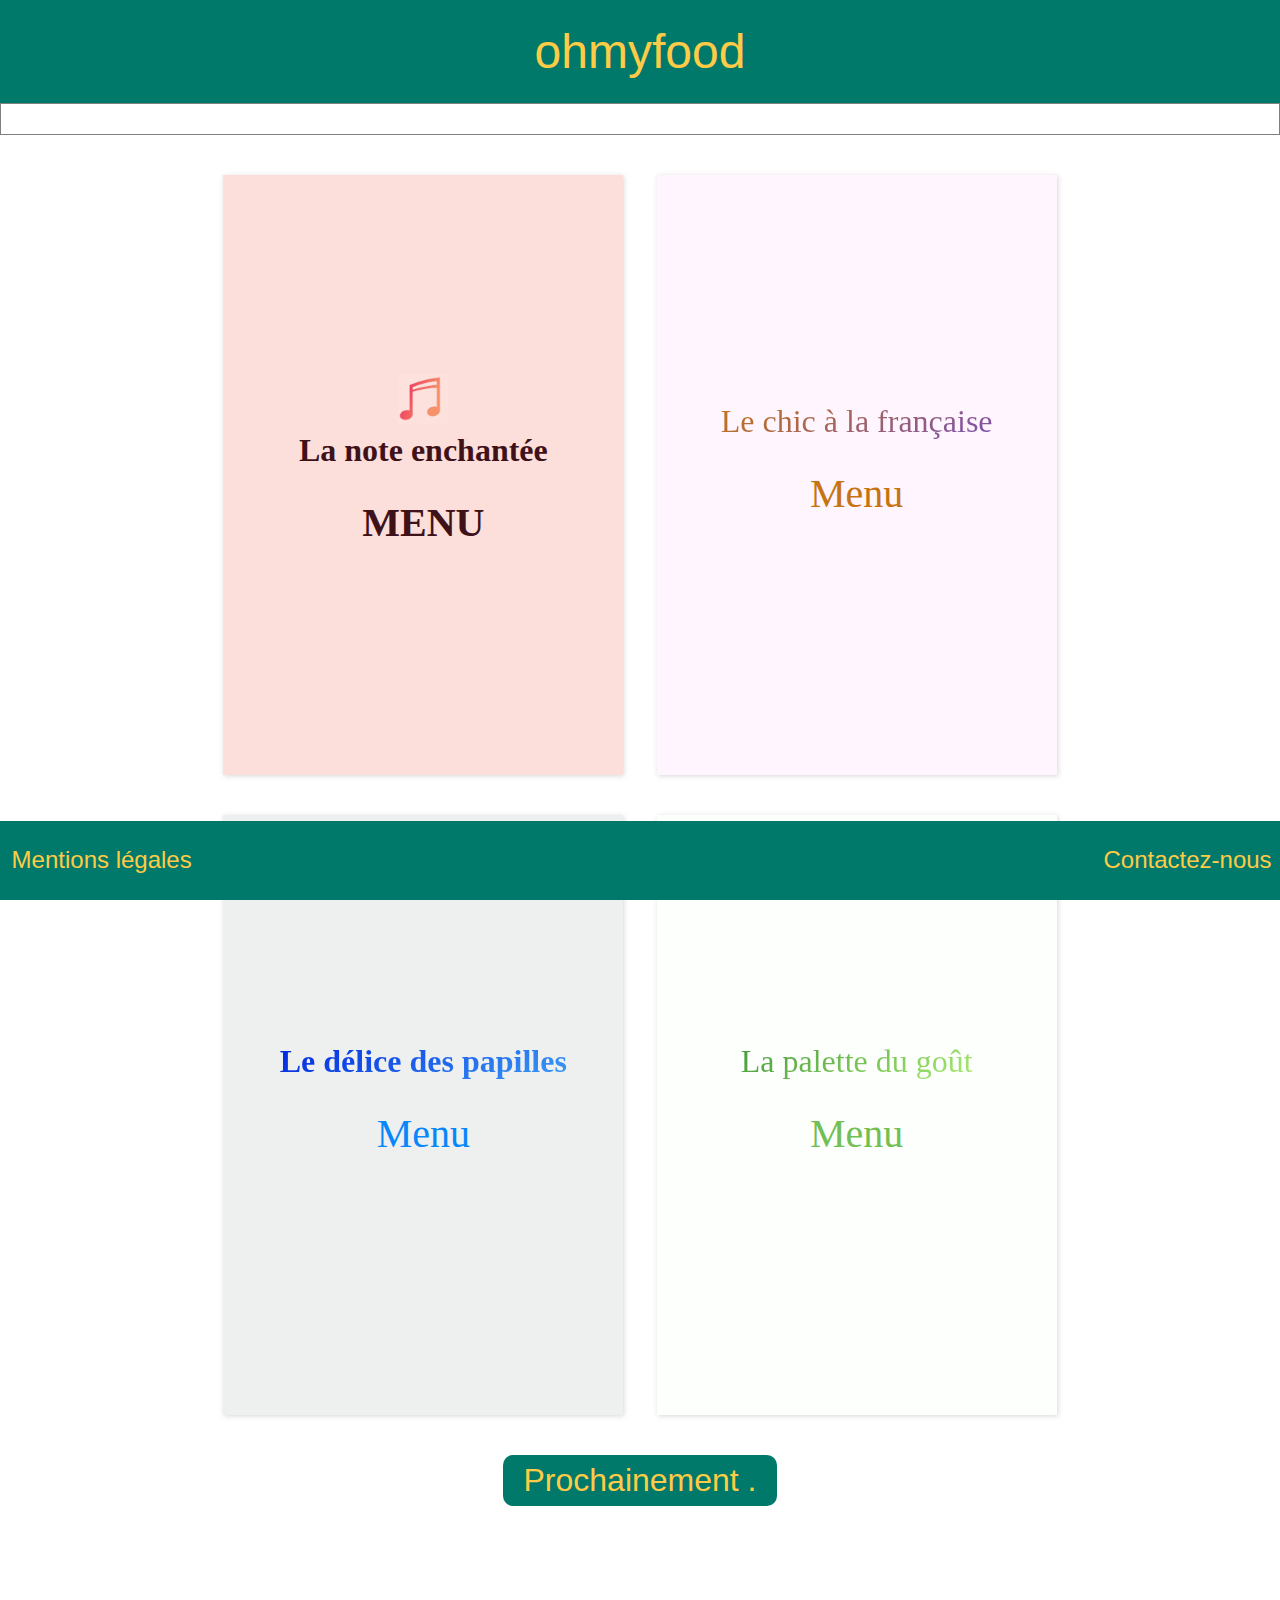
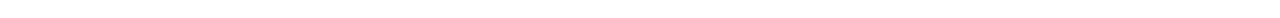
==== index.html @ e70b12f7 "first commit" ====
<!DOCTYPE html>
<html lang="en">
    <head>
        <meta charset="UTF-8">
        <meta name="viewport" content="width=device-width, initial-scale=1.0">
        <meta name="description" content="Ohmyfood - Réservation en ligne des plus grands restaurants de la capitale de la gastronomie de Paris. 
                                          Grace à Ohmyfood, vous pouvez composez en avance votre menu qui sera prêt à votre arrivée, fini le temps d'attentes pour un plaisir des papilles toujours plus grand"/>
        <link rel="stylesheet" href="css/styleindex.css">
        <title>OhMyFood ! - Accueil
        </title>
    </head>
    <body>
        <header>
            <a href="index.html" class="grandTitre">
                ohmyfood
            </a>
        </header>
        <!--barre de recherche-->
        <form id="recherche" method="post" type="text">
            <input class="iconloupe" alt="icons"/>              
        </form>
        <!--barre de recherche-->
        <main>
            <nav class="bloc-menu">
                <ul>
                    <li class="note_link box">
                        <div class="divZoom">
                            <a href="laNoteEnchantee.html">
                                <img src="images/note.png" alt="Icon de note" class="" />
                            </a>
                            <a href="laNoteEnchantee.html"> 
                                La note enchantée
                            </a>
                            <a href="laNoteEnchantee.html"> 
                                Menu
                            </a>
                        </div>
                    </li>
                    <li class="chic_link">
                        <div class="divZoom">
                            <a href="leChicALaFrancaise.html">
                                Le chic à la française
                            </a>
                            <a href="leChicALaFrancaise.html">
                                Menu
                            </a>
                        </div>
                    </li>
                    <li class="delice_link">
                        <div class="divZoom">
                            <a href="leDeliceDesPapilles.html">
                                Le délice des papilles
                            </a>
                            <a href="leDeliceDesPapilles.html">
                                Menu
                            </a>
                        </div>
                    </li>
                    <li class="palette_link">
                        <div class="divZoom">
                            <a href="laPaletteDuGout.html">
                                La palette du goût
                            </a>
                            <a href="laPaletteDuGout.html">
                                Menu
                            </a>
                        </div>
                    </li>
                </ul>
            </nav>
        </main>
        <div class="ligne-prochainement">
            <p class ="prochainement">
                <a href="">
                    Prochainement
                </a>
            </p> 
        </div>
        <footer>
            <div class="boardLeftFooter">
                <p>
                    <a href="legalMentions.html" target="_blank">
                        Mentions légales
                    </a>
                </p>
            </div>
            <div class="boardRightFooter">
                <p>
                    <a href="mailto:contact.ohmyfood@orange.fr">
                        Contactez-nous
                    </a>
                </p>
            </div>
        </footer>
    </body>
</html>
---- css/styleindex.css ----
@charset "UTF-8";
@font-face {
  font-family: 'Vidaloka';
  src: url("polices/vidaloka-regular-webfont.woff2") format("woff2"), url("polices/vidaloka-regular-webfont.woff") format("woff"), url("polices/vidaloka-regular-webfont.otf") format("otf");
  font-weight: normal;
  font-style: normal; }
@font-face {
  font-family: 'Kalam';
  src: url("polices/kalam-regular-webfont.woff2") format("woff2"), url("polices/kalam-regular-webfont.woff") format("woff"), url("polices/kalam-regular-webfont.ttf") format("ttf");
  font-weight: normal;
  font-style: normal; }
@font-face {
  font-family: 'Croissant';
  src: url("polices/croissantone-regular-webfont.woff2") format("woff2"), url("polices/croissantone-regular-webfont.ttf") format("ttf"), url("polices/croissantone-regular-webfont.woff") format("woff");
  font-weight: normal;
  font-style: normal; }
@font-face {
  font-family: 'Kaushan';
  src: url("polices/kaushanscript-regular-webfont.woff2") format("woff2"), url("polices/kaushanscript-regular-webfont.otf") format("otf"), url("polices/kaushanscript-regular-webfont.woff") format("woff");
  font-weight: normal;
  font-style: normal; }
@font-face {
  font-family: 'Dancing';
  src: url("polices/dancingscript-regular-webfont.woff2") format("woff2"), url("polices/dancingscript-regular-webfont.otf") format("otf"), url("polices/dancingscript-regular-webfont.woff") format("woff");
  font-weight: normal;
  font-style: normal; }
@keyframes shake {
  0% {
    transform: translate(1px, 1px) rotate(0deg); }
  10% {
    transform: translate(-1px, -2px) rotate(-1deg); }
  20% {
    transform: translate(-3px, 0px) rotate(1deg); }
  30% {
    transform: translate(3px, 2px) rotate(0deg); }
  40% {
    transform: translate(1px, -1px) rotate(1deg); }
  50% {
    transform: translate(-1px, 2px) rotate(-1deg); }
  60% {
    transform: translate(-3px, 1px) rotate(0deg); }
  70% {
    transform: translate(3px, 1px) rotate(-1deg); }
  80% {
    transform: translate(-1px, -1px) rotate(1deg); }
  90% {
    transform: translate(1px, 2px) rotate(0deg); }
  100% {
    transform: translate(1px, -2px) rotate(-1deg); } }
@keyframes dots {
  0%, 20% {
    color: rgba(0, 0, 0, 0);
    text-shadow: 0.25em 0 0 rgba(0, 0, 0, 0), 0.5em 0 0 rgba(0, 0, 0, 0); }
  40% {
    color: #fdcb46ff;
    text-shadow: 0.25em 0 0 rgba(0, 0, 0, 0), 0.5em 0 0 rgba(0, 0, 0, 0); }
  60% {
    text-shadow: 0.25em 0 0 #fdcb46ff, 0.5em 0 0 rgba(0, 0, 0, 0); }
  80%, 100% {
    text-shadow: .25em 0 0 #fdcb46ff, .5em 0 0 #fdcb46ff; } }
@-webkit-keyframes dots {
  0%, 20% {
    color: rgba(0, 0, 0, 0);
    text-shadow: 0.25em 0 0 rgba(0, 0, 0, 0), 0.5em 0 0 rgba(0, 0, 0, 0); }
  40% {
    color: #fdcb46ff;
    text-shadow: 0.25em 0 0 rgba(0, 0, 0, 0), 0.5em 0 0 rgba(0, 0, 0, 0); }
  60% {
    text-shadow: 0.25em 0 0 #fdcb46ff, 0.5em 0 0 rgba(0, 0, 0, 0); }
  80%, 100% {
    text-shadow: .25em 0 0 #fdcb46ff, .5em 0 0 #fdcb46ff; } }
/* Changements généraux */
body {
  font-family: sans-serif;
  margin: 0;
  position: relative;
  margin-bottom: 80px; }

ul {
  margin: 0;
  padding: 0; }

.grandTitre {
  font-size: 3em; }

a {
  text-decoration: none;
  color: #fdcb46ff; }

li {
  list-style: none;
  overflow: hidden; }

/* En tête */
header {
  background-color: #00796b;
  text-align: center;
  padding: 1.5em; }

#searchbar {
  position: relative;
  width: 100%;
  height: auto; }

.formulaire {
  display: inline-block;
  width: 100%; }

.formulaire .champ {
  width: 100%;
  height: 35px; }

.champ {
  padding-right: 0px;
  padding-left: 0px;
  border-right-width: 0px;
  border-right-style: solid;
  border-left-width: 0px;
  border-left-style: solid; }

#recherche .iconloupe {
  background: url(http://www.larevuedekenza.fr/wp-content/themes/quarter/images/sidebar/loupe.png) no-repeat 0 0;
  width: 90%; }

#recherche input {
  width: 100%;
  outline: 0;
  border: 0;
  margin: 0;
  height: 24px;
  float: left;
  display: block;
  padding-left: 30px; }

#recherche {
  background-color: white;
  bottom: 0;
  height: 30px;
  border: solid 1px grey; }

.iconloupe {
  float: left; }

/* Corps index */
main {
  display: flex;
  justify-content: center;
  position: relative; }

.bloc-menu {
  max-width: 900px; }

.bloc-menu ul {
  margin-top: 40px;
  display: flex;
  flex-direction: row;
  flex-wrap: wrap;
  justify-content: space-evenly; }

.bloc-menu li {
  margin-bottom: 40px;
  box-shadow: 1px 1px 5px rgba(85, 85, 85, 0.226);
  width: 400px;
  height: 600px;
  text-align: center; }
  .bloc-menu li a {
    padding-bottom: 30px;
    font-size: 2rem; }
  .bloc-menu li a:last-child {
    font-size: 2.5rem; }

.note_link {
  background-color: #fcdfda; }
  .note_link a {
    color: #3f1219;
    font-family: 'Kalam';
    font-weight: bold; }
  .note_link a:first-child {
    padding-bottom: 0; }
  .note_link a:nth-child(2) {
    font-family: 'Dancing'; }
  .note_link a:last-child {
    text-transform: uppercase; }
  .note_link img {
    height: 50px;
    width: 50px; }

.divZoom {
  transition: transform 300ms, opacity 200ms 50ms;
  transition-duration: 3s;
  width: 100%;
  height: 100%;
  display: flex;
  justify-content: center;
  vertical-align: middle;
  flex-direction: column;
  align-items: center; }
  .divZoom:hover {
    transform: scale(1.5);
    opacity: 0.5; }

.chic_link {
  background-color: #fff5fe; }
  .chic_link a {
    color: #c67412; }
  .chic_link a:first-child {
    background-clip: text;
    background: -webkit-linear-gradient(150deg, #c67412, #6e4ccc);
    background: -moz-linear-gradient(150deg, #c67412, #6e4ccc);
    background: -ms-linear-gradient(150deg, #c67412, #6e4ccc);
    background: -o-linear-gradient(150deg, #c67412, #6e4ccc);
    background: linear-gradient(150deg, #c67412, #6e4ccc);
    -webkit-background-clip: text;
    -moz-background-clip: text;
    -ms-background-clip: text;
    -o-background-clip: text;
    -webkit-text-fill-color: transparent;
    -moz-text-fill-color: transparent;
    -ms-text-fill-color: transparent;
    -o-text-fill-color: transparent;
    font-family: 'Croissant';
    font-size: 2rem; }
  .chic_link a:last-child {
    font-family: 'Vidaloka'; }

.delice_link {
  background-color: #eef0f0; }
  .delice_link a {
    color: #0887fb; }
  .delice_link a:first-child {
    background-clip: text;
    background: -webkit-linear-gradient(150deg, #0025df, #43adf9);
    background: -moz-linear-gradient(150deg, #0025df, #43adf9);
    background: -ms-linear-gradient(150deg, #0025df, #43adf9);
    background: -o-linear-gradient(150deg, #0025df, #43adf9);
    background: linear-gradient(150deg, #0025df, #43adf9);
    -webkit-background-clip: text;
    -moz-background-clip: text;
    -ms-background-clip: text;
    -o-background-clip: text;
    -webkit-text-fill-color: transparent;
    -moz-text-fill-color: transparent;
    -ms-text-fill-color: transparent;
    -o-text-fill-color: transparent;
    font-family: 'Dancing';
    font-weight: bold; }
  .delice_link a:last-child {
    font-family: 'Kalam'; }

.palette_link {
  background-color: #fdfffd; }
  .palette_link a {
    color: #72bf56; }
  .palette_link a:first-child {
    background-clip: text;
    background: -webkit-linear-gradient(150deg, #43973a, #bafb7b);
    background: -moz-linear-gradient(150deg, #43973a, #bafb7b);
    background: -ms-linear-gradient(150deg, #43973a, #bafb7b);
    background: -o-linear-gradient(150deg, #43973a, #bafb7b);
    background: linear-gradient(150deg, #43973a, #bafb7b);
    -webkit-background-clip: text;
    -moz-background-clip: text;
    -ms-background-clip: text;
    -o-background-clip: text;
    -webkit-text-fill-color: transparent;
    -moz-text-fill-color: transparent;
    -ms-text-fill-color: transparent;
    -o-text-fill-color: transparent;
    font-family: 'Kaushan'; }
  .palette_link a:last-child {
    font-family: 'Kalam'; }

.ligne-prochainement {
  display: flex;
  justify-content: center; }

.prochainement {
  text-align: center;
  font-size: 2rem;
  margin-top: 0;
  border-radius: 10px;
  background-color: #00796b;
  width: 260px;
  padding: 7px; }
  .prochainement :after {
    content: ' .';
    animation: dots 4s steps(5, end) infinite;
    -webkit-animation: dots 2s steps(5, end) infinite;
    -moz-animation: dots 2s steps(5, end) infinite;
    -o-animation: dots 2s steps(5, end) infinite; }

/* Corps pages menus général (note) */
h2 {
  text-align: center;
  padding-top: 25px;
  font-size: 2rem; }

.block-page {
  display: flex;
  justify-content: center;
  font-family: 'Kalam', sans-serif; }

.container {
  width: 900px;
  height: 1250px;
  background-color: #fcdfda;
  margin-bottom: 50px;
  color: #3f1219; }

section {
  padding-left: 50px;
  padding-right: 50px; }
  section div:last-child {
    padding-left: 80px; }

.header {
  text-align: center;
  padding-top: 50px; }
  .header p {
    font-size: 4rem;
    margin-top: 0;
    font-family: 'Dancing';
    font-weight: bold; }

.en-tete {
  display: flex; }
  .en-tete p {
    font-size: 1.5rem;
    width: 335px;
    text-align: center;
    font-weight: bold;
    margin-top: 9px; }
  .en-tete img {
    height: 15px;
    padding-top: 15px; }
  .en-tete img:last-child {
    width: 232.09px; }

span::after {
  content: '';
  display: block;
  width: 0;
  height: 2px;
  background: #3f1219;
  transition: width .3s; }

span:hover::after {
  width: 100%; }

.board {
  display: flex;
  margin-bottom: 70px;
  padding-left: 80px;
  padding-right: 80px; }

.boardLeft {
  width: 90%; }

.boardRight {
  width: 10%;
  text-align: right;
  font-weight: bold; }

.footer {
  display: flex;
  justify-content: center;
  margin-top: 70px;
  margin-bottom: 70px; }
  .footer img {
    width: 50px;
    height: 50px;
    float: left; }
  .footer p {
    line-height: 0px;
    font-size: 1.5rem; }
  .footer .boardfooter {
    width: 270px;
    font-family: 'Dancing';
    font-weight: bold; }

/* Corps page chic */
.block-page_chic .container {
  background-color: #fff5fe; }
.block-page_chic .en-tete img:first-child {
  width: 232px; }
.block-page_chic section {
  font-family: 'Vidaloka'; }
.block-page_chic article {
  margin-bottom: 100px; }
.block-page_chic article:first-child {
  color: #c67412; }
.block-page_chic article:nth-child(2) {
  color: #a56799; }
.block-page_chic article:last-child {
  color: #6e4ccc; }
.block-page_chic .header {
  background-clip: text;
  background: -webkit-linear-gradient(150deg, #c67412, #6e4ccc);
  background: -moz-linear-gradient(150deg, #c67412, #6e4ccc);
  background: -ms-linear-gradient(150deg, #c67412, #6e4ccc);
  background: -o-linear-gradient(150deg, #c67412, #6e4ccc);
  background: linear-gradient(150deg, #c67412, #6e4ccc);
  -webkit-background-clip: text;
  -moz-background-clip: text;
  -ms-background-clip: text;
  -o-background-clip: text;
  -webkit-text-fill-color: transparent;
  -moz-text-fill-color: transparent;
  -ms-text-fill-color: transparent;
  -o-text-fill-color: transparent;
  margin-bottom: 100px;
  margin-top: 100px; }
.block-page_chic .span1::after {
  background: #c67412; }
.block-page_chic .span2::after {
  background: #a56799; }
.block-page_chic .span3::after {
  background: #6e4ccc; }

/* Corps page delice */
.block-page_delice .container {
  color: #000;
  background-color: #eef0f0; }
.block-page_delice article {
  margin-bottom: 100px; }
.block-page_delice .en-tete p {
  font-weight: normal; }
.block-page_delice .en-tete img:first-child {
  width: 232px; }
.block-page_delice .header {
  background-clip: text;
  background: -webkit-linear-gradient(150deg, #0025df, #43adf9);
  background: -moz-linear-gradient(150deg, #0025df, #43adf9);
  background: -ms-linear-gradient(150deg, #0025df, #43adf9);
  background: -o-linear-gradient(150deg, #0025df, #43adf9);
  background: linear-gradient(150deg, #0025df, #43adf9);
  -webkit-background-clip: text;
  -moz-background-clip: text;
  -ms-background-clip: text;
  -o-background-clip: text;
  -webkit-text-fill-color: transparent;
  -moz-text-fill-color: transparent;
  -ms-text-fill-color: transparent;
  -o-text-fill-color: transparent;
  margin-top: 100px;
  margin-bottom: 100px; }
.block-page_delice .span1::after {
  background: #0025df; }
.block-page_delice .span2::after {
  background: #358DF4; }
.block-page_delice .span3::after {
  background: #1D9DFB; }

/* Corps page palette */
.block-page_palette .container {
  color: #000;
  background-color: #f1ffe5; }
.block-page_palette .en-tete p {
  font-weight: normal; }
.block-page_palette .en-tete img:last-child {
  width: 258px; }
.block-page_palette .header {
  background-clip: text;
  background: -webkit-linear-gradient(150deg, #43973a, #bafb7b);
  background: -moz-linear-gradient(150deg, #43973a, #bafb7b);
  background: -ms-linear-gradient(150deg, #43973a, #bafb7b);
  background: -o-linear-gradient(150deg, #43973a, #bafb7b);
  background: linear-gradient(150deg, #43973a, #bafb7b);
  -webkit-background-clip: text;
  -moz-background-clip: text;
  -ms-background-clip: text;
  -o-background-clip: text;
  -webkit-text-fill-color: transparent;
  -moz-text-fill-color: transparent;
  -ms-text-fill-color: transparent;
  -o-text-fill-color: transparent;
  margin-top: 100px;
  margin-bottom: 100px; }
.block-page_palette span::after {
  background: linear-gradient(to right, #43973a, #bafb7b); }

/* Corps page mentions légales */
.mentions {
  margin: 60px 60px;
  text-align: justify; }

/* Pied de page */
footer {
  background-color: #00796b;
  padding: 0.1em;
  display: flex;
  position: fixed;
  bottom: 0;
  width: 100%; }
  footer:last-child {
    float: right; }
  footer p {
    font-size: 1.5rem; }

.boardLeftFooter {
  width: 50%;
  padding-left: 10px; }
  .boardLeftFooter p:hover {
    animation: shake 0.5s infinite; }

.boardRightFooter {
  width: 50%;
  text-align: end;
  padding-right: 10px; }
  .boardRightFooter p:hover {
    animation: shake 0.5s infinite; }

/* Responsive smartphone */
@media screen and (max-width: 425px) {
  /* Corps index */
  .bloc.menu li {
    width: 80%;
    height: 250px; }

  .chic_link a:first-child {
    font-size: 1.2rem; }

  /* Corps pages menu général */
  h2 {
    font-size: 1.5rem; }

  .header p {
    font-size: 2.2rem; }

  .container {
    width: 90%;
    height: auto; }

  .en-tete {
    flex-direction: column; }
    .en-tete img:first-child {
      display: none; }
    .en-tete img:last-child {
      width: auto; }
    .en-tete p {
      width: auto;
      font-size: 1.3rem; }

  section {
    padding-left: 15px;
    padding-right: 15px; }
    section div:last-child {
      padding: 0; }

  .board {
    margin: 0;
    padding: 0; }

  .boardRight {
    line-height: 50px; }

  .footer .boardfooter {
    width: 220px; }

  /* Corps page chic */
  .block-page_chic section article:first-child .boardLeft {
    line-height: 34px; }

  /* Corps page delice */
  .block-page_delice section article:first-child .boardLeft p:last-child {
    line-height: 55px; }
  .block-page_delice section article:last-child .boardLeft {
    line-height: 50px; }

  /* Corps page palette */
  .block-page_palette section article:nth-child(2) .boardRight {
    line-height: 65px; }

  /* Pied de page */
  footer {
    width: 100%; }
    footer a {
      font-size: 1rem; } }

/*# sourceMappingURL=styleindex.css.map */
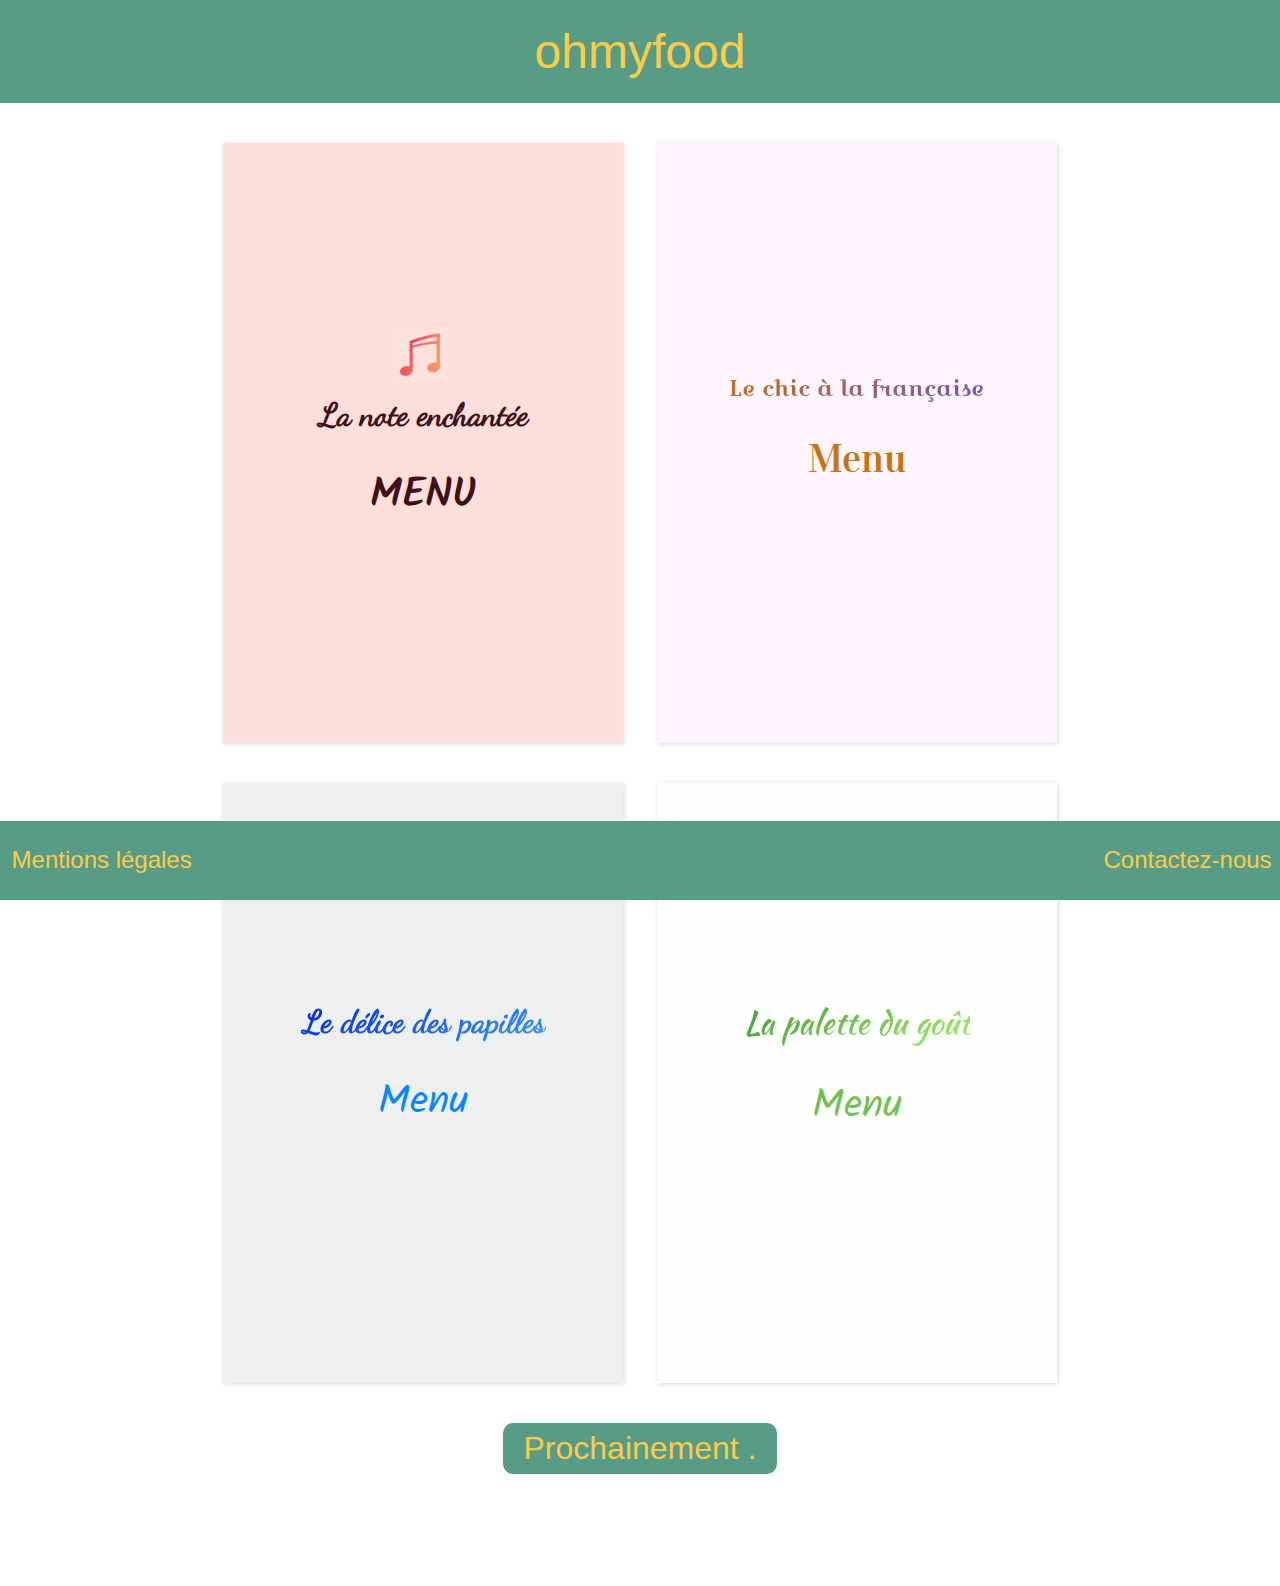
==== commit 52355b72: "ajout de certaines modifications du projet 3" ====
--- a/index.html
+++ b/index.html
@@ -1,96 +1,58 @@
 <!DOCTYPE html>
 <html lang="en">
-    <head>
-        <meta charset="UTF-8">
-        <meta name="viewport" content="width=device-width, initial-scale=1.0">
-        <meta name="description" content="Ohmyfood - Réservation en ligne des plus grands restaurants de la capitale de la gastronomie de Paris. 
-                                          Grace à Ohmyfood, vous pouvez composez en avance votre menu qui sera prêt à votre arrivée, fini le temps d'attentes pour un plaisir des papilles toujours plus grand"/>
-        <link rel="stylesheet" href="css/styleindex.css">
-        <title>OhMyFood ! - Accueil
-        </title>
-    </head>
-    <body>
-        <header>
-            <a href="index.html" class="grandTitre">
-                ohmyfood
-            </a>
-        </header>
-        <!--barre de recherche-->
-        <form id="recherche" method="post" type="text">
-            <input class="iconloupe" alt="icons"/>              
-        </form>
-        <!--barre de recherche-->
-        <main>
-            <nav class="bloc-menu">
-                <ul>
-                    <li class="note_link box">
-                        <div class="divZoom">
-                            <a href="laNoteEnchantee.html">
-                                <img src="images/note.png" alt="Icon de note" class="" />
-                            </a>
-                            <a href="laNoteEnchantee.html"> 
-                                La note enchantée
-                            </a>
-                            <a href="laNoteEnchantee.html"> 
-                                Menu
-                            </a>
-                        </div>
-                    </li>
-                    <li class="chic_link">
-                        <div class="divZoom">
-                            <a href="leChicALaFrancaise.html">
-                                Le chic à la française
-                            </a>
-                            <a href="leChicALaFrancaise.html">
-                                Menu
-                            </a>
-                        </div>
-                    </li>
-                    <li class="delice_link">
-                        <div class="divZoom">
-                            <a href="leDeliceDesPapilles.html">
-                                Le délice des papilles
-                            </a>
-                            <a href="leDeliceDesPapilles.html">
-                                Menu
-                            </a>
-                        </div>
-                    </li>
-                    <li class="palette_link">
-                        <div class="divZoom">
-                            <a href="laPaletteDuGout.html">
-                                La palette du goût
-                            </a>
-                            <a href="laPaletteDuGout.html">
-                                Menu
-                            </a>
-                        </div>
-                    </li>
-                </ul>
-            </nav>
-        </main>
-        <div class="ligne-prochainement">
-            <p class ="prochainement">
-                <a href="">
-                    Prochainement
-                </a>
-            </p> 
+<head>
+    <meta charset="UTF-8">
+    <meta name="viewport" content="width=device-width, initial-scale=1.0">
+    <link rel="stylesheet" href="styleindex.css">
+    <title>Oh My Food ! - Accueil</title>
+</head>
+<body>
+    <header>
+        <a href="index.html" class="grandTitre">ohmyfood</a>
+    </header>
+    <main>
+        <nav class="bloc-menu">
+            <ul>
+                <li class="note_link box">
+                    <div class="divZoom">
+                        <a href="laNoteEnchantee.html"><img src="images/note.png" alt="Icon de note" class="" /></a>
+                        <a href="laNoteEnchantee.html"> La note enchantée</a>
+                        <a href="laNoteEnchantee.html"> Menu</a>
+                    </div>
+                </li>
+                <li class="chic_link">
+                    <div class="divZoom">
+                        <a href="leChicALaFrancaise.html">Le chic à la française</a>
+                        <a href="leChicALaFrancaise.html">Menu</a>
+                    </div>
+                </li>
+                <li class="delice_link">
+                    <div class="divZoom">
+                        <a href="leDeliceDesPapilles.html">Le délice des papilles</a>
+                        <a href="leDeliceDesPapilles.html">Menu</a>
+                    </div>
+                </li>
+                <li class="palette_link">
+                    <div class="divZoom">
+                        <a href="laPaletteDuGout.html">La palette du goût</a>
+                        <a href="laPaletteDuGout.html">Menu</a>
+                    </div>
+                </li>
+            </ul>
+        </nav>
+    </main>
+    <div class="ligne-prochainement">
+        <p class ="prochainement">
+            <a href="">Prochainement</a>
+        </p> 
+    </div>
+    <footer>
+        <div class="boardLeftFooter">
+            <p><a href="legalMentions.html" target="_blank">Mentions légales</a></p>
         </div>
-        <footer>
-            <div class="boardLeftFooter">
-                <p>
-                    <a href="legalMentions.html" target="_blank">
-                        Mentions légales
-                    </a>
-                </p>
-            </div>
-            <div class="boardRightFooter">
-                <p>
-                    <a href="mailto:contact.ohmyfood@orange.fr">
-                        Contactez-nous
-                    </a>
-                </p>
-            </div>
-        </footer>
-    </body>
+        <div class="boardRightFooter">
+            <p><a href="mailto:ohmyfood@yahoo.com">Contactez-nous</a></p>
+        </div>
+    </footer>
+</body>
 </html>--- a/styleindex.css
+++ b/styleindex.css
@@ -0,0 +1,670 @@
+@charset "UTF-8";
+@font-face {
+  font-family: "Vidaloka";
+  src: url("polices/vidaloka-regular-webfont.woff2") format("woff2"), url("polices/vidaloka-regular-webfont.woff") format("woff"), url("polices/vidaloka-regular-webfont.otf") format("otf");
+  font-weight: normal;
+  font-style: normal;
+}
+@font-face {
+  font-family: "Kalam";
+  src: url("polices/kalam-regular-webfont.woff2") format("woff2"), url("polices/kalam-regular-webfont.woff") format("woff"), url("polices/kalam-regular-webfont.ttf") format("ttf");
+  font-weight: normal;
+  font-style: normal;
+}
+@font-face {
+  font-family: "Croissant";
+  src: url("polices/croissantone-regular-webfont.woff2") format("woff2"), url("polices/croissantone-regular-webfont.ttf") format("ttf"), url("polices/croissantone-regular-webfont.woff") format("woff");
+  font-weight: normal;
+  font-style: normal;
+}
+@font-face {
+  font-family: "Kaushan";
+  src: url("polices/kaushanscript-regular-webfont.woff2") format("woff2"), url("polices/kaushanscript-regular-webfont.otf") format("otf"), url("polices/kaushanscript-regular-webfont.woff") format("woff");
+  font-weight: normal;
+  font-style: normal;
+}
+@font-face {
+  font-family: "Dancing";
+  src: url("polices/dancingscript-regular-webfont.woff2") format("woff2"), url("polices/dancingscript-regular-webfont.otf") format("otf"), url("polices/dancingscript-regular-webfont.woff") format("woff");
+  font-weight: normal;
+  font-style: normal;
+}
+@keyframes shake {
+  0% {
+    transform: translate(1px, 1px) rotate(0deg);
+  }
+  10% {
+    transform: translate(-1px, -2px) rotate(-1deg);
+  }
+  20% {
+    transform: translate(-3px, 0px) rotate(1deg);
+  }
+  30% {
+    transform: translate(3px, 2px) rotate(0deg);
+  }
+  40% {
+    transform: translate(1px, -1px) rotate(1deg);
+  }
+  50% {
+    transform: translate(-1px, 2px) rotate(-1deg);
+  }
+  60% {
+    transform: translate(-3px, 1px) rotate(0deg);
+  }
+  70% {
+    transform: translate(3px, 1px) rotate(-1deg);
+  }
+  80% {
+    transform: translate(-1px, -1px) rotate(1deg);
+  }
+  90% {
+    transform: translate(1px, 2px) rotate(0deg);
+  }
+  100% {
+    transform: translate(1px, -2px) rotate(-1deg);
+  }
+}
+@keyframes dots {
+  0%, 20% {
+    color: rgba(0, 0, 0, 0);
+    text-shadow: 0.25em 0 0 rgba(0, 0, 0, 0), 0.5em 0 0 rgba(0, 0, 0, 0);
+  }
+  40% {
+    color: #fdcb46ff;
+    text-shadow: 0.25em 0 0 rgba(0, 0, 0, 0), 0.5em 0 0 rgba(0, 0, 0, 0);
+  }
+  60% {
+    text-shadow: 0.25em 0 0 #fdcb46ff, 0.5em 0 0 rgba(0, 0, 0, 0);
+  }
+  80%, 100% {
+    text-shadow: 0.25em 0 0 #fdcb46ff, 0.5em 0 0 #fdcb46ff;
+  }
+}
+@-webkit-keyframes dots {
+  0%, 20% {
+    color: rgba(0, 0, 0, 0);
+    text-shadow: 0.25em 0 0 rgba(0, 0, 0, 0), 0.5em 0 0 rgba(0, 0, 0, 0);
+  }
+  40% {
+    color: #fdcb46ff;
+    text-shadow: 0.25em 0 0 rgba(0, 0, 0, 0), 0.5em 0 0 rgba(0, 0, 0, 0);
+  }
+  60% {
+    text-shadow: 0.25em 0 0 #fdcb46ff, 0.5em 0 0 rgba(0, 0, 0, 0);
+  }
+  80%, 100% {
+    text-shadow: 0.25em 0 0 #fdcb46ff, 0.5em 0 0 #fdcb46ff;
+  }
+}
+/* Changements généraux */
+body {
+  font-family: sans-serif;
+  margin: 0;
+  position: relative;
+  margin-bottom: 80px;
+}
+
+ul {
+  margin: 0;
+  padding: 0;
+}
+
+.grandTitre {
+  font-size: 3em;
+}
+
+a {
+  text-decoration: none;
+  color: #fdcb46ff;
+}
+
+li {
+  list-style: none;
+  overflow: hidden;
+}
+
+/* En tête */
+header {
+  background-color: #579c87;
+  text-align: center;
+  padding: 1.5em;
+}
+
+/* Corps index */
+main {
+  display: flex;
+  justify-content: center;
+  position: relative;
+}
+
+.bloc-menu {
+  max-width: 900px;
+}
+
+.bloc-menu ul {
+  margin-top: 40px;
+  display: flex;
+  flex-direction: row;
+  flex-wrap: wrap;
+  justify-content: space-evenly;
+}
+
+.bloc-menu li {
+  margin-bottom: 40px;
+  box-shadow: 1px 1px 5px rgba(85, 85, 85, 0.226);
+  width: 400px;
+  height: 600px;
+  text-align: center;
+}
+.bloc-menu li a {
+  padding-bottom: 30px;
+  font-size: 2rem;
+}
+.bloc-menu li a:last-child {
+  font-size: 2.5rem;
+}
+
+.note_link {
+  background-color: #fcdfda;
+}
+.note_link a {
+  color: #3f1219;
+  font-family: "Kalam";
+  font-weight: bold;
+}
+.note_link a:first-child {
+  padding-bottom: 0;
+}
+.note_link a:nth-child(2) {
+  font-family: "Dancing";
+}
+.note_link a:last-child {
+  text-transform: uppercase;
+}
+.note_link img {
+  height: 50px;
+  width: 50px;
+}
+
+.divZoom {
+  transition: transform 300ms, opacity 250ms 50ms;
+  width: 100%;
+  height: 100%;
+  display: flex;
+  justify-content: center;
+  vertical-align: middle;
+  flex-direction: column;
+  align-items: center;
+}
+.divZoom:hover {
+  transform: scale(1.5);
+  opacity: 0.5;
+}
+
+.chic_link {
+  background-color: #fff5fe;
+}
+.chic_link a {
+  color: #c67412;
+}
+.chic_link a:first-child {
+  background-clip: text;
+  background: -webkit-linear-gradient(150deg, #c67412, #6e4ccc);
+  background: -moz-linear-gradient(150deg, #c67412, #6e4ccc);
+  background: -ms-linear-gradient(150deg, #c67412, #6e4ccc);
+  background: -o-linear-gradient(150deg, #c67412, #6e4ccc);
+  background: linear-gradient(150deg, #c67412, #6e4ccc);
+  -webkit-background-clip: text;
+  -moz-background-clip: text;
+  -ms-background-clip: text;
+  -o-background-clip: text;
+  -webkit-text-fill-color: transparent;
+  -moz-text-fill-color: transparent;
+  -ms-text-fill-color: transparent;
+  -o-text-fill-color: transparent;
+  font-family: "Croissant";
+  font-size: 1.4rem;
+}
+.chic_link a:last-child {
+  font-family: "Vidaloka";
+}
+
+.delice_link {
+  background-color: #eef0f0;
+}
+.delice_link a {
+  color: #0887fb;
+}
+.delice_link a:first-child {
+  background-clip: text;
+  background: -webkit-linear-gradient(150deg, #0025df, #43adf9);
+  background: -moz-linear-gradient(150deg, #0025df, #43adf9);
+  background: -ms-linear-gradient(150deg, #0025df, #43adf9);
+  background: -o-linear-gradient(150deg, #0025df, #43adf9);
+  background: linear-gradient(150deg, #0025df, #43adf9);
+  -webkit-background-clip: text;
+  -moz-background-clip: text;
+  -ms-background-clip: text;
+  -o-background-clip: text;
+  -webkit-text-fill-color: transparent;
+  -moz-text-fill-color: transparent;
+  -ms-text-fill-color: transparent;
+  -o-text-fill-color: transparent;
+  font-family: "Dancing";
+  font-weight: bold;
+}
+.delice_link a:last-child {
+  font-family: "Kalam";
+}
+
+.palette_link {
+  background-color: #fdfffd;
+}
+.palette_link a {
+  color: #72bf56;
+}
+.palette_link a:first-child {
+  background-clip: text;
+  background: -webkit-linear-gradient(150deg, #43973a, #bafb7b);
+  background: -moz-linear-gradient(150deg, #43973a, #bafb7b);
+  background: -ms-linear-gradient(150deg, #43973a, #bafb7b);
+  background: -o-linear-gradient(150deg, #43973a, #bafb7b);
+  background: linear-gradient(150deg, #43973a, #bafb7b);
+  -webkit-background-clip: text;
+  -moz-background-clip: text;
+  -ms-background-clip: text;
+  -o-background-clip: text;
+  -webkit-text-fill-color: transparent;
+  -moz-text-fill-color: transparent;
+  -ms-text-fill-color: transparent;
+  -o-text-fill-color: transparent;
+  font-family: "Kaushan";
+}
+.palette_link a:last-child {
+  font-family: "Kalam";
+}
+
+.ligne-prochainement {
+  display: flex;
+  justify-content: center;
+}
+
+.prochainement {
+  text-align: center;
+  font-size: 2rem;
+  margin-top: 0;
+  border-radius: 10px;
+  background-color: #579c87;
+  width: 260px;
+  padding: 7px;
+}
+.prochainement :after {
+  content: " .";
+  animation: dots 4s steps(5, end) infinite;
+  -webkit-animation: dots 2s steps(5, end) infinite;
+  -moz-animation: dots 2s steps(5, end) infinite;
+  -o-animation: dots 2s steps(5, end) infinite;
+}
+
+/* Corps pages menus général (note) */
+h2 {
+  text-align: center;
+  padding-top: 25px;
+  font-size: 2rem;
+}
+
+.block-page {
+  display: flex;
+  justify-content: center;
+  font-family: "Kalam", sans-serif;
+}
+
+.container {
+  width: 900px;
+  height: 1250px;
+  background-color: #fcdfda;
+  margin-bottom: 50px;
+  color: #3f1219;
+}
+
+section {
+  padding-left: 50px;
+  padding-right: 50px;
+}
+section div:last-child {
+  padding-left: 80px;
+}
+
+.header {
+  text-align: center;
+  padding-top: 50px;
+}
+.header p {
+  font-size: 4rem;
+  margin-top: 0;
+  font-family: "Dancing";
+  font-weight: bold;
+}
+
+.en-tete {
+  display: flex;
+}
+.en-tete p {
+  font-size: 1.5rem;
+  width: 335px;
+  text-align: center;
+  font-weight: bold;
+  margin-top: 9px;
+}
+.en-tete img {
+  height: 15px;
+  padding-top: 15px;
+}
+.en-tete img:last-child {
+  width: 232.09px;
+}
+
+span::after {
+  content: "";
+  display: block;
+  width: 0;
+  height: 2px;
+  background: #3f1219;
+  transition: width 0.3s;
+}
+
+span:hover::after {
+  width: 100%;
+}
+
+.board {
+  display: flex;
+  margin-bottom: 70px;
+  padding-left: 80px;
+  padding-right: 80px;
+}
+
+.boardLeft {
+  width: 90%;
+}
+
+.boardRight {
+  width: 10%;
+  text-align: right;
+  font-weight: bold;
+}
+
+.footer {
+  display: flex;
+  justify-content: center;
+  margin-top: 70px;
+  margin-bottom: 70px;
+}
+.footer img {
+  width: 50px;
+  height: 50px;
+  float: left;
+}
+.footer p {
+  line-height: 0px;
+  font-size: 1.5rem;
+}
+.footer .boardfooter {
+  width: 270px;
+  font-family: "Dancing";
+  font-weight: bold;
+}
+
+/* Corps page chic */
+.block-page_chic .container {
+  background-color: #fff5fe;
+}
+.block-page_chic .en-tete img:first-child {
+  width: 232px;
+}
+.block-page_chic section {
+  font-family: "Vidaloka";
+}
+.block-page_chic article {
+  margin-bottom: 100px;
+}
+.block-page_chic article:first-child {
+  color: #c67412;
+}
+.block-page_chic article:nth-child(2) {
+  color: #a56799;
+}
+.block-page_chic article:last-child {
+  color: #6e4ccc;
+}
+.block-page_chic .header {
+  background-clip: text;
+  background: -webkit-linear-gradient(150deg, #c67412, #6e4ccc);
+  background: -moz-linear-gradient(150deg, #c67412, #6e4ccc);
+  background: -ms-linear-gradient(150deg, #c67412, #6e4ccc);
+  background: -o-linear-gradient(150deg, #c67412, #6e4ccc);
+  background: linear-gradient(150deg, #c67412, #6e4ccc);
+  -webkit-background-clip: text;
+  -moz-background-clip: text;
+  -ms-background-clip: text;
+  -o-background-clip: text;
+  -webkit-text-fill-color: transparent;
+  -moz-text-fill-color: transparent;
+  -ms-text-fill-color: transparent;
+  -o-text-fill-color: transparent;
+  margin-bottom: 100px;
+  margin-top: 100px;
+}
+.block-page_chic .span1::after {
+  background: #c67412;
+}
+.block-page_chic .span2::after {
+  background: #a56799;
+}
+.block-page_chic .span3::after {
+  background: #6e4ccc;
+}
+
+/* Corps page delice */
+.block-page_delice .container {
+  color: #000;
+  background-color: #eef0f0;
+}
+.block-page_delice article {
+  margin-bottom: 100px;
+}
+.block-page_delice .en-tete p {
+  font-weight: normal;
+}
+.block-page_delice .en-tete img:first-child {
+  width: 232px;
+}
+.block-page_delice .header {
+  background-clip: text;
+  background: -webkit-linear-gradient(150deg, #0025df, #43adf9);
+  background: -moz-linear-gradient(150deg, #0025df, #43adf9);
+  background: -ms-linear-gradient(150deg, #0025df, #43adf9);
+  background: -o-linear-gradient(150deg, #0025df, #43adf9);
+  background: linear-gradient(150deg, #0025df, #43adf9);
+  -webkit-background-clip: text;
+  -moz-background-clip: text;
+  -ms-background-clip: text;
+  -o-background-clip: text;
+  -webkit-text-fill-color: transparent;
+  -moz-text-fill-color: transparent;
+  -ms-text-fill-color: transparent;
+  -o-text-fill-color: transparent;
+  margin-top: 100px;
+  margin-bottom: 100px;
+}
+.block-page_delice .span1::after {
+  background: #0025df;
+}
+.block-page_delice .span2::after {
+  background: #358DF4;
+}
+.block-page_delice .span3::after {
+  background: #1D9DFB;
+}
+
+/* Corps page palette */
+.block-page_palette .container {
+  color: #000;
+  background-color: #fdfffd;
+}
+.block-page_palette .en-tete p {
+  font-weight: normal;
+}
+.block-page_palette .en-tete img:last-child {
+  width: 258px;
+}
+.block-page_palette .header {
+  background-clip: text;
+  background: -webkit-linear-gradient(150deg, #43973a, #bafb7b);
+  background: -moz-linear-gradient(150deg, #43973a, #bafb7b);
+  background: -ms-linear-gradient(150deg, #43973a, #bafb7b);
+  background: -o-linear-gradient(150deg, #43973a, #bafb7b);
+  background: linear-gradient(150deg, #43973a, #bafb7b);
+  -webkit-background-clip: text;
+  -moz-background-clip: text;
+  -ms-background-clip: text;
+  -o-background-clip: text;
+  -webkit-text-fill-color: transparent;
+  -moz-text-fill-color: transparent;
+  -ms-text-fill-color: transparent;
+  -o-text-fill-color: transparent;
+  margin-top: 100px;
+  margin-bottom: 100px;
+}
+.block-page_palette span::after {
+  background: linear-gradient(to right, #43973a, #bafb7b);
+}
+
+/* Corps page mentions légales */
+.mentions {
+  margin: 60px 60px;
+  text-align: justify;
+}
+
+/* Pied de page */
+footer {
+  background-color: #579c87;
+  padding: 0.1em;
+  display: flex;
+  position: fixed;
+  bottom: 0;
+  width: 100%;
+}
+footer:last-child {
+  float: right;
+}
+footer p {
+  font-size: 1.5rem;
+}
+
+.boardLeftFooter {
+  width: 50%;
+  padding-left: 10px;
+}
+.boardLeftFooter p:hover {
+  animation: shake 0.5s infinite;
+}
+
+.boardRightFooter {
+  width: 50%;
+  text-align: end;
+  padding-right: 10px;
+}
+.boardRightFooter p:hover {
+  animation: shake 0.5s infinite;
+}
+
+/* Responsive smartphone */
+@media screen and (max-width: 425px) {
+  /* Corps index */
+  .bloc.menu li {
+    width: 80%;
+    height: 250px;
+  }
+
+  .chic_link a:first-child {
+    font-size: 1.2rem;
+  }
+
+  /* Corps pages menu général */
+  h2 {
+    font-size: 1.5rem;
+  }
+
+  .header p {
+    font-size: 2.2rem;
+  }
+
+  .container {
+    width: 90%;
+    height: auto;
+  }
+
+  .en-tete {
+    flex-direction: column;
+  }
+  .en-tete img:first-child {
+    display: none;
+  }
+  .en-tete img:last-child {
+    width: auto;
+  }
+  .en-tete p {
+    width: auto;
+    font-size: 1.3rem;
+  }
+
+  section {
+    padding-left: 15px;
+    padding-right: 15px;
+  }
+  section div:last-child {
+    padding: 0;
+  }
+
+  .board {
+    margin: 0;
+    padding: 0;
+  }
+
+  .boardRight {
+    line-height: 50px;
+  }
+
+  .footer .boardfooter {
+    width: 220px;
+  }
+
+  /* Corps page chic */
+  .block-page_chic section article:first-child .boardLeft {
+    line-height: 34px;
+  }
+
+  /* Corps page delice */
+  .block-page_delice section article:first-child .boardLeft p:last-child {
+    line-height: 55px;
+  }
+  .block-page_delice section article:last-child .boardLeft {
+    line-height: 50px;
+  }
+
+  /* Corps page palette */
+  .block-page_palette section article:nth-child(2) .boardRight {
+    line-height: 65px;
+  }
+
+  /* Pied de page */
+  footer {
+    width: 100%;
+  }
+  footer a {
+    font-size: 1rem;
+  }
+}
+
+/*# sourceMappingURL=styleindex.css.map */
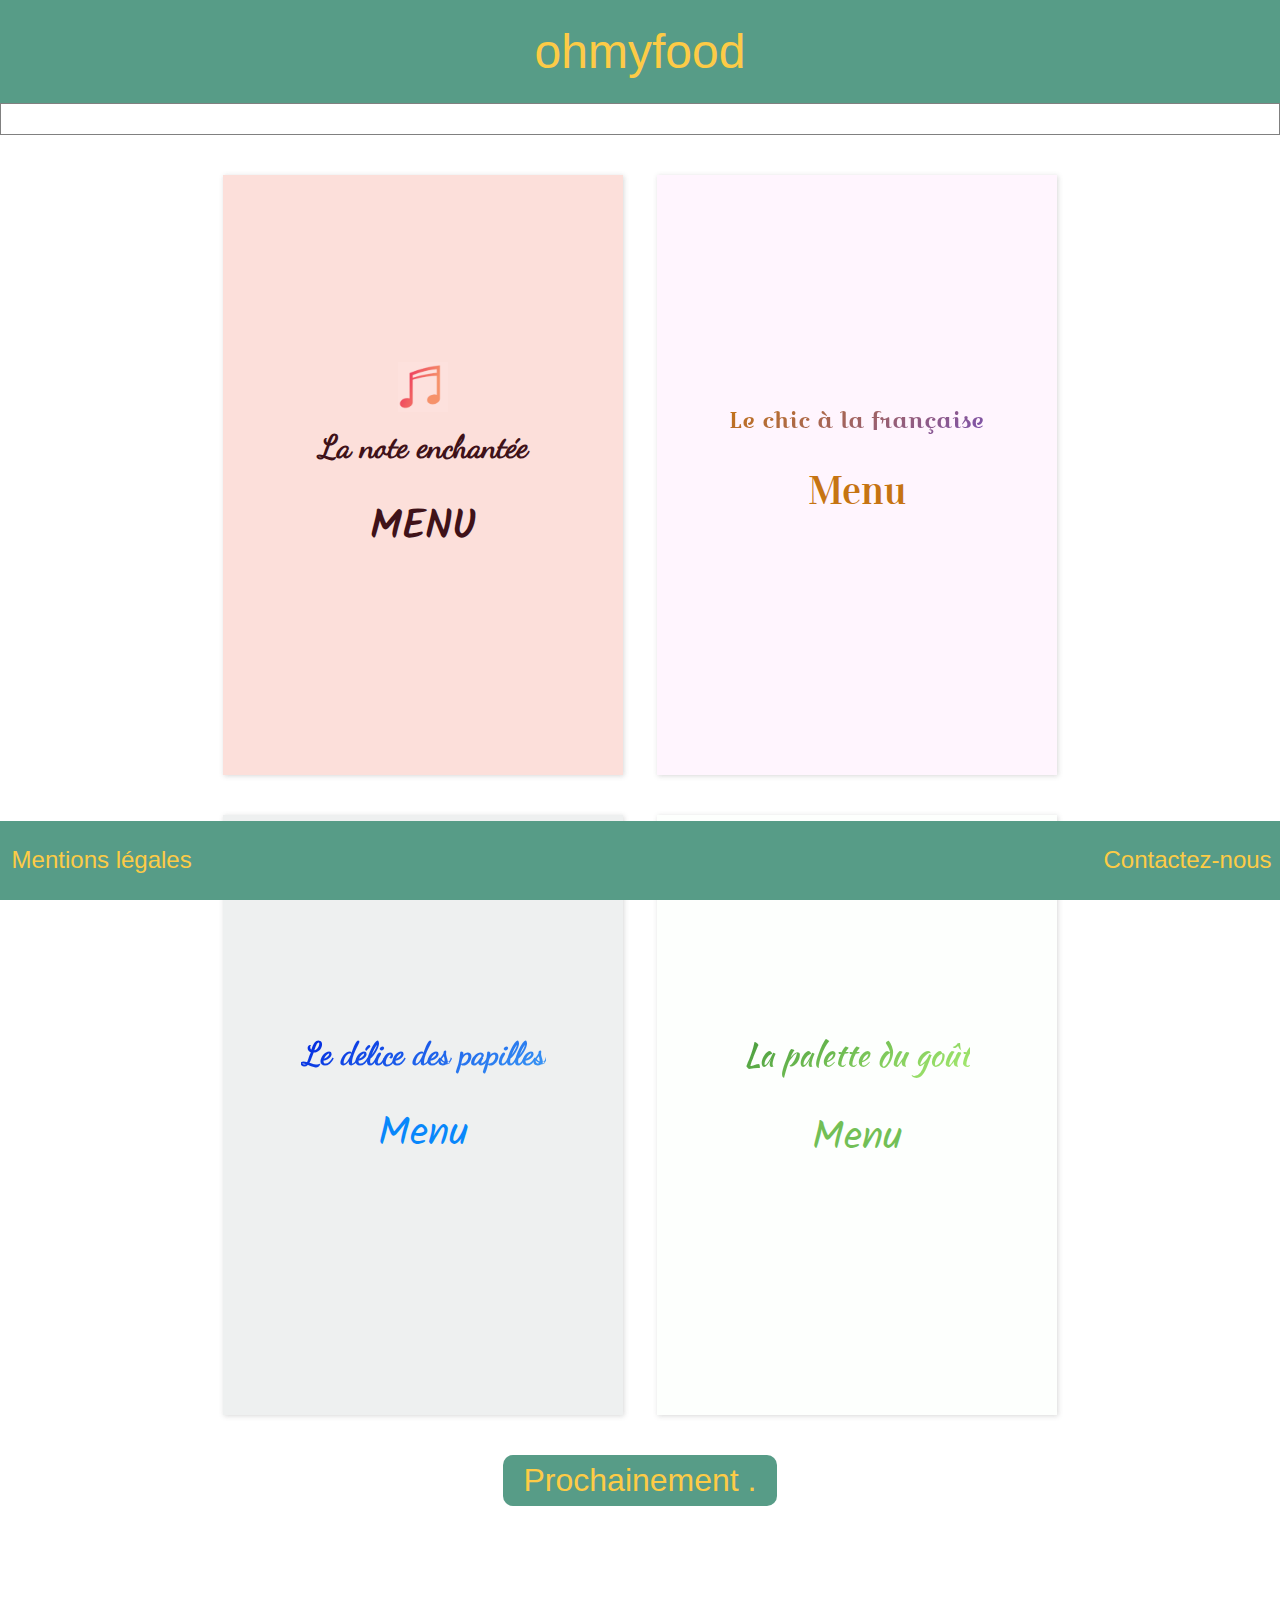
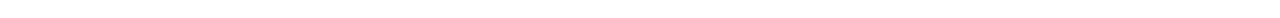
==== commit f164c1f9: "Modification barre de recherche" ====
--- a/index.html
+++ b/index.html
@@ -1,58 +1,63 @@
 <!DOCTYPE html>
 <html lang="en">
-<head>
-    <meta charset="UTF-8">
-    <meta name="viewport" content="width=device-width, initial-scale=1.0">
-    <link rel="stylesheet" href="styleindex.css">
-    <title>Oh My Food ! - Accueil</title>
-</head>
-<body>
-    <header>
-        <a href="index.html" class="grandTitre">ohmyfood</a>
-    </header>
-    <main>
-        <nav class="bloc-menu">
-            <ul>
-                <li class="note_link box">
-                    <div class="divZoom">
-                        <a href="laNoteEnchantee.html"><img src="images/note.png" alt="Icon de note" class="" /></a>
-                        <a href="laNoteEnchantee.html"> La note enchantée</a>
-                        <a href="laNoteEnchantee.html"> Menu</a>
-                    </div>
-                </li>
-                <li class="chic_link">
-                    <div class="divZoom">
-                        <a href="leChicALaFrancaise.html">Le chic à la française</a>
-                        <a href="leChicALaFrancaise.html">Menu</a>
-                    </div>
-                </li>
-                <li class="delice_link">
-                    <div class="divZoom">
-                        <a href="leDeliceDesPapilles.html">Le délice des papilles</a>
-                        <a href="leDeliceDesPapilles.html">Menu</a>
-                    </div>
-                </li>
-                <li class="palette_link">
-                    <div class="divZoom">
-                        <a href="laPaletteDuGout.html">La palette du goût</a>
-                        <a href="laPaletteDuGout.html">Menu</a>
-                    </div>
-                </li>
-            </ul>
-        </nav>
-    </main>
-    <div class="ligne-prochainement">
-        <p class ="prochainement">
-            <a href="">Prochainement</a>
-        </p> 
-    </div>
-    <footer>
-        <div class="boardLeftFooter">
-            <p><a href="legalMentions.html" target="_blank">Mentions légales</a></p>
+    <head>
+        <meta charset="UTF-8">
+        <meta name="viewport" content="width=device-width, initial-scale=1.0">
+        <link rel="stylesheet" href="styleindex.css">
+        <title>Oh My Food ! - Accueil</title>
+    </head>
+    <body>
+        <header>
+            <a href="index.html" class="grandTitre">ohmyfood</a>
+        </header>
+        <!--barre de recherche-->
+        <form id="recherche" method="post" type="text">
+            <input class="iconloupe" alt="icons"/>              
+        </form>
+        <!--barre de recherche-->
+        <main>
+            <nav class="bloc-menu">
+                <ul>
+                    <li class="note_link box">
+                        <div class="divZoom">
+                            <a href="laNoteEnchantee.html"><img src="images/note.png" alt="Icon de note" class="" /></a>
+                            <a href="laNoteEnchantee.html"> La note enchantée</a>
+                            <a href="laNoteEnchantee.html"> Menu</a>
+                        </div>
+                    </li>
+                    <li class="chic_link">
+                        <div class="divZoom">
+                            <a href="leChicALaFrancaise.html">Le chic à la française</a>
+                            <a href="leChicALaFrancaise.html">Menu</a>
+                        </div>
+                    </li>
+                    <li class="delice_link">
+                        <div class="divZoom">
+                            <a href="leDeliceDesPapilles.html">Le délice des papilles</a>
+                            <a href="leDeliceDesPapilles.html">Menu</a>
+                        </div>
+                    </li>
+                    <li class="palette_link">
+                        <div class="divZoom">
+                            <a href="laPaletteDuGout.html">La palette du goût</a>
+                            <a href="laPaletteDuGout.html">Menu</a>
+                        </div>
+                    </li>
+                </ul>
+            </nav>
+        </main>
+        <div class="ligne-prochainement">
+            <p class ="prochainement">
+                <a href="">Prochainement</a>
+            </p> 
         </div>
-        <div class="boardRightFooter">
-            <p><a href="mailto:ohmyfood@yahoo.com">Contactez-nous</a></p>
-        </div>
-    </footer>
-</body>
+        <footer>
+            <div class="boardLeftFooter">
+                <p><a href="legalMentions.html" target="_blank">Mentions légales</a></p>
+            </div>
+            <div class="boardRightFooter">
+                <p><a href="mailto:ohmyfood@yahoo.com">Contactez-nous</a></p>
+            </div>
+        </footer>
+    </body>
 </html>--- a/styleindex.css
+++ b/styleindex.css
@@ -130,6 +130,54 @@
   padding: 1.5em;
 }
 
+
+/* BARRE DE RECHERCHE */
+#searchbar{
+    position:relative; 
+    width:100%;
+     height:auto;
+  }
+.formulaire{
+  display:inline-block;
+  width:100%;
+}
+.formulaire .champ{
+  width:100%; 
+  height:35px;
+}
+.champ {
+  padding-right: 0px;
+  padding-left: 0px;
+  border-right-width: 0px;
+  border-right-style: solid;
+  border-left-width: 0px;
+  border-left-style: solid;
+ }
+ #recherche .iconloupe {
+  background:url(http://www.larevuedekenza.fr/wp-content/themes/quarter/images/sidebar/loupe.png) no-repeat 0 0;
+  width:90%;
+  }
+    
+  #recherche input {
+  width: 100%;
+  outline:0;
+  border:0;
+  margin:0;
+  height:24px;
+  float:left;
+  display:block;
+  padding-left:30px;
+  }
+  #recherche {
+ background-color: white;
+ bottom: 0;
+ height: 30px;
+ border: solid 1px grey;
+}
+
+.iconloupe{
+  float:left;
+}
 /* Corps index */
 main {
   display: flex;
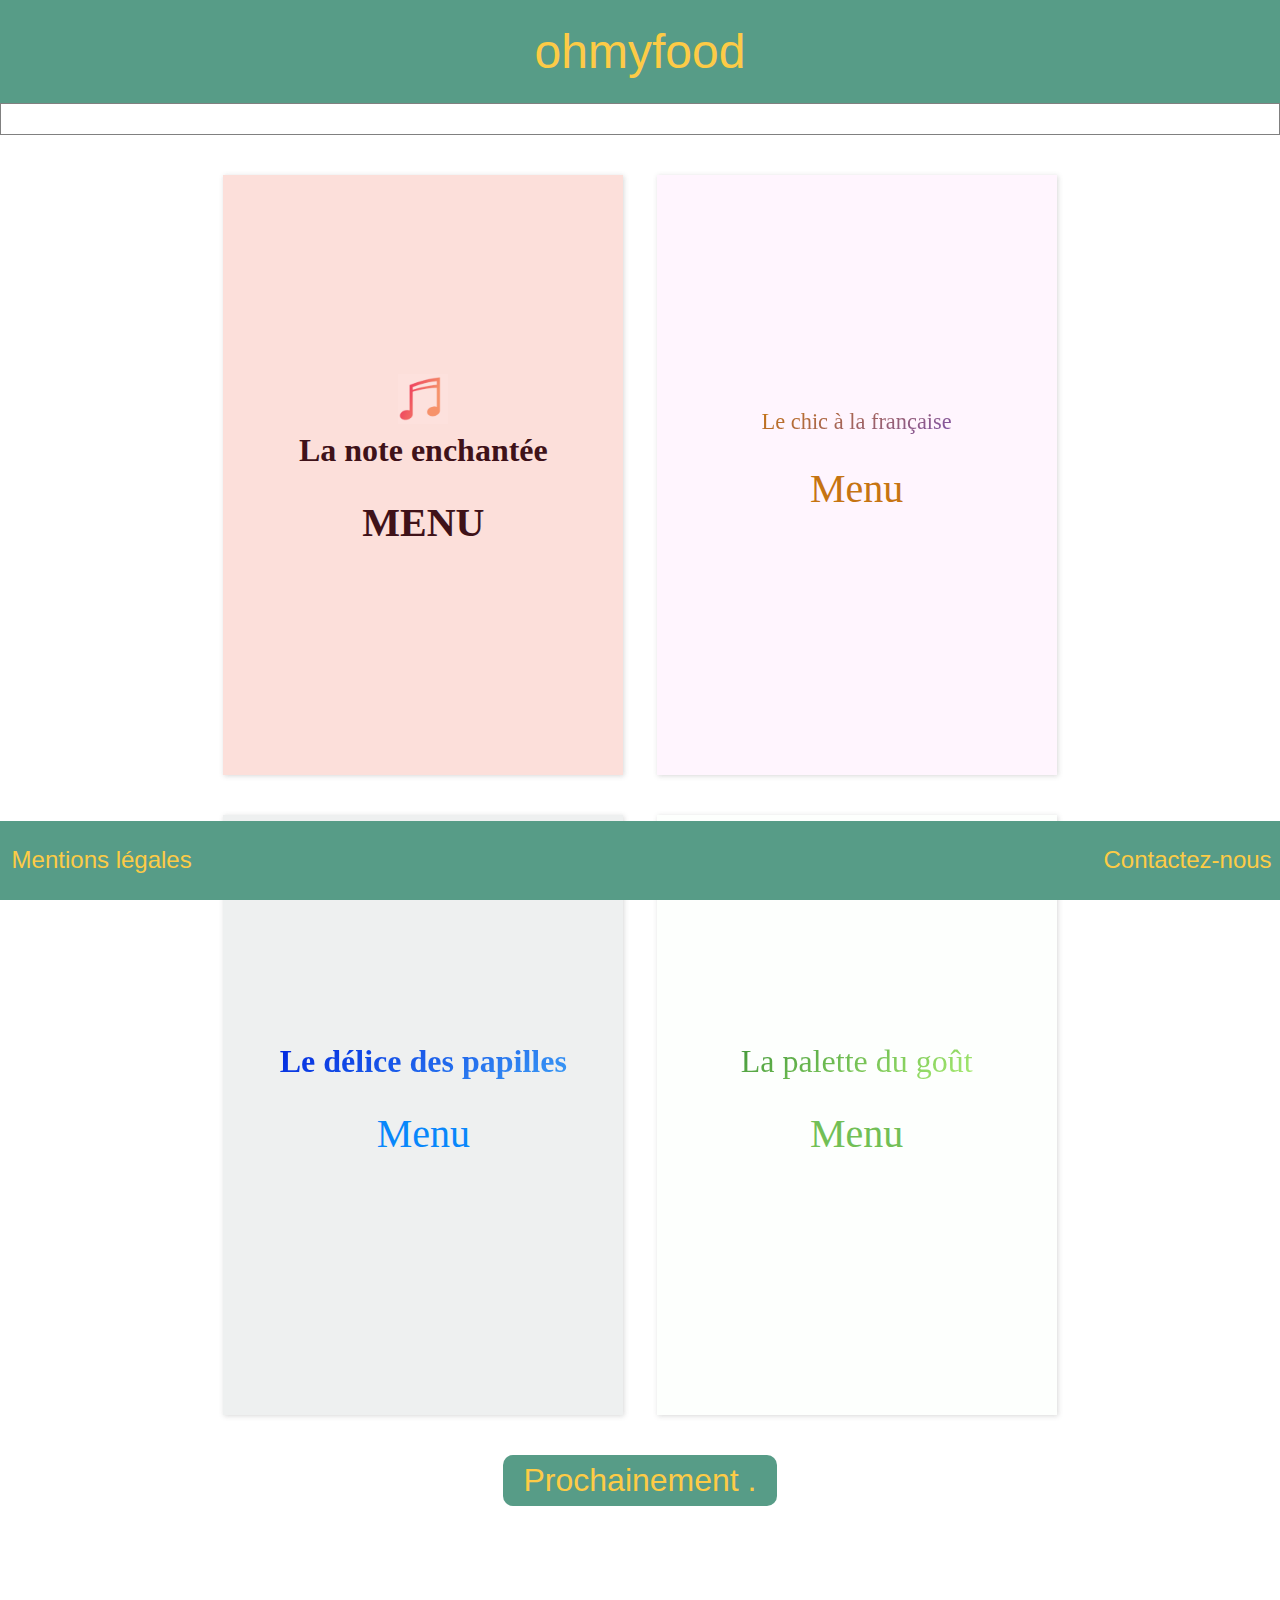
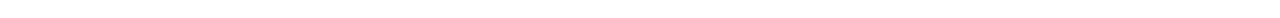
==== commit 628e4c9b: "organisation page css" ====
--- a/index.html
+++ b/index.html
@@ -3,7 +3,7 @@
     <head>
         <meta charset="UTF-8">
         <meta name="viewport" content="width=device-width, initial-scale=1.0">
-        <link rel="stylesheet" href="styleindex.css">
+        <link rel="stylesheet" href="css/style.css">
         <title>Oh My Food ! - Accueil</title>
     </head>
     <body>
--- a/css/style.css
+++ b/css/style.css
@@ -0,0 +1,580 @@
+@charset "UTF-8";
+@font-face {
+  font-family: 'Vidaloka';
+  src: url("polices/vidaloka-regular-webfont.woff2") format("woff2"), url("polices/vidaloka-regular-webfont.woff") format("woff"), url("polices/vidaloka-regular-webfont.otf") format("otf");
+  font-weight: normal;
+  font-style: normal; }
+@font-face {
+  font-family: 'Kalam';
+  src: url("polices/kalam-regular-webfont.woff2") format("woff2"), url("polices/kalam-regular-webfont.woff") format("woff"), url("polices/kalam-regular-webfont.ttf") format("ttf");
+  font-weight: normal;
+  font-style: normal; }
+@font-face {
+  font-family: 'Croissant';
+  src: url("polices/croissantone-regular-webfont.woff2") format("woff2"), url("polices/croissantone-regular-webfont.ttf") format("ttf"), url("polices/croissantone-regular-webfont.woff") format("woff");
+  font-weight: normal;
+  font-style: normal; }
+@font-face {
+  font-family: 'Kaushan';
+  src: url("polices/kaushanscript-regular-webfont.woff2") format("woff2"), url("polices/kaushanscript-regular-webfont.otf") format("otf"), url("polices/kaushanscript-regular-webfont.woff") format("woff");
+  font-weight: normal;
+  font-style: normal; }
+@font-face {
+  font-family: 'Dancing';
+  src: url("polices/dancingscript-regular-webfont.woff2") format("woff2"), url("polices/dancingscript-regular-webfont.otf") format("otf"), url("polices/dancingscript-regular-webfont.woff") format("woff");
+  font-weight: normal;
+  font-style: normal; }
+@keyframes shake {
+  0% {
+    transform: translate(1px, 1px) rotate(0deg); }
+  10% {
+    transform: translate(-1px, -2px) rotate(-1deg); }
+  20% {
+    transform: translate(-3px, 0px) rotate(1deg); }
+  30% {
+    transform: translate(3px, 2px) rotate(0deg); }
+  40% {
+    transform: translate(1px, -1px) rotate(1deg); }
+  50% {
+    transform: translate(-1px, 2px) rotate(-1deg); }
+  60% {
+    transform: translate(-3px, 1px) rotate(0deg); }
+  70% {
+    transform: translate(3px, 1px) rotate(-1deg); }
+  80% {
+    transform: translate(-1px, -1px) rotate(1deg); }
+  90% {
+    transform: translate(1px, 2px) rotate(0deg); }
+  100% {
+    transform: translate(1px, -2px) rotate(-1deg); } }
+@keyframes dots {
+  0%, 20% {
+    color: rgba(0, 0, 0, 0);
+    text-shadow: 0.25em 0 0 rgba(0, 0, 0, 0), 0.5em 0 0 rgba(0, 0, 0, 0); }
+  40% {
+    color: #fdcb46ff;
+    text-shadow: 0.25em 0 0 rgba(0, 0, 0, 0), 0.5em 0 0 rgba(0, 0, 0, 0); }
+  60% {
+    text-shadow: 0.25em 0 0 #fdcb46ff, 0.5em 0 0 rgba(0, 0, 0, 0); }
+  80%, 100% {
+    text-shadow: .25em 0 0 #fdcb46ff, .5em 0 0 #fdcb46ff; } }
+@-webkit-keyframes dots {
+  0%, 20% {
+    color: rgba(0, 0, 0, 0);
+    text-shadow: 0.25em 0 0 rgba(0, 0, 0, 0), 0.5em 0 0 rgba(0, 0, 0, 0); }
+  40% {
+    color: #fdcb46ff;
+    text-shadow: 0.25em 0 0 rgba(0, 0, 0, 0), 0.5em 0 0 rgba(0, 0, 0, 0); }
+  60% {
+    text-shadow: 0.25em 0 0 #fdcb46ff, 0.5em 0 0 rgba(0, 0, 0, 0); }
+  80%, 100% {
+    text-shadow: .25em 0 0 #fdcb46ff, .5em 0 0 #fdcb46ff; } }
+/* Changements généraux */
+body {
+  font-family: sans-serif;
+  margin: 0;
+  position: relative;
+  margin-bottom: 80px; }
+
+ul {
+  margin: 0;
+  padding: 0; }
+
+.grandTitre {
+  font-size: 3em; }
+
+a {
+  text-decoration: none;
+  color: #fdcb46ff; }
+
+li {
+  list-style: none;
+  overflow: hidden; }
+
+/* En tête */
+header {
+  background-color: #579c87;
+  text-align: center;
+  padding: 1.5em; }
+
+/* Block recherche  */
+#searchbar {
+  position: relative;
+  width: 100%;
+  height: auto; }
+
+.formulaire {
+  display: inline-block;
+  width: 100%; }
+
+.formulaire .champ {
+  width: 100%;
+  height: 35px; }
+
+.champ {
+  padding-right: 0px;
+  padding-left: 0px;
+  border-right-width: 0px;
+  border-right-style: solid;
+  border-left-width: 0px;
+  border-left-style: solid; }
+
+#recherche .iconloupe {
+  background: url(http://www.larevuedekenza.fr/wp-content/themes/quarter/images/sidebar/loupe.png) no-repeat 0 0;
+  width: 90%; }
+
+#recherche input {
+  width: 100%;
+  outline: 0;
+  border: 0;
+  margin: 0;
+  height: 24px;
+  float: left;
+  display: block;
+  padding-left: 30px; }
+
+#recherche {
+  background-color: white;
+  bottom: 0;
+  height: 30px;
+  border: solid 1px grey; }
+
+.iconloupe {
+  float: left; }
+
+/* Corps index */
+main {
+  display: flex;
+  justify-content: center;
+  position: relative; }
+
+.bloc-menu {
+  max-width: 900px; }
+
+.bloc-menu ul {
+  margin-top: 40px;
+  display: flex;
+  flex-direction: row;
+  flex-wrap: wrap;
+  justify-content: space-evenly; }
+
+.bloc-menu li {
+  margin-bottom: 40px;
+  box-shadow: 1px 1px 5px rgba(85, 85, 85, 0.226);
+  width: 400px;
+  height: 600px;
+  text-align: center; }
+  .bloc-menu li a {
+    padding-bottom: 30px;
+    font-size: 2rem; }
+  .bloc-menu li a:last-child {
+    font-size: 2.5rem; }
+
+.note_link {
+  background-color: #fcdfda; }
+  .note_link a {
+    color: #3f1219;
+    font-family: 'Kalam';
+    font-weight: bold; }
+  .note_link a:first-child {
+    padding-bottom: 0; }
+  .note_link a:nth-child(2) {
+    font-family: 'Dancing'; }
+  .note_link a:last-child {
+    text-transform: uppercase; }
+  .note_link img {
+    height: 50px;
+    width: 50px; }
+
+.divZoom {
+  transition: transform 300ms, opacity 250ms 50ms;
+  width: 100%;
+  height: 100%;
+  display: flex;
+  justify-content: center;
+  vertical-align: middle;
+  flex-direction: column;
+  align-items: center; }
+  .divZoom:hover {
+    transform: scale(1.5);
+    opacity: 0.5; }
+
+.chic_link {
+  background-color: #fff5fe; }
+  .chic_link a {
+    color: #c67412; }
+  .chic_link a:first-child {
+    background-clip: text;
+    background: -webkit-linear-gradient(150deg, #c67412, #6e4ccc);
+    background: -moz-linear-gradient(150deg, #c67412, #6e4ccc);
+    background: -ms-linear-gradient(150deg, #c67412, #6e4ccc);
+    background: -o-linear-gradient(150deg, #c67412, #6e4ccc);
+    background: linear-gradient(150deg, #c67412, #6e4ccc);
+    -webkit-background-clip: text;
+    -moz-background-clip: text;
+    -ms-background-clip: text;
+    -o-background-clip: text;
+    -webkit-text-fill-color: transparent;
+    -moz-text-fill-color: transparent;
+    -ms-text-fill-color: transparent;
+    -o-text-fill-color: transparent;
+    font-family: 'Croissant';
+    font-size: 1.4rem; }
+  .chic_link a:last-child {
+    font-family: 'Vidaloka'; }
+
+.delice_link {
+  background-color: #eef0f0; }
+  .delice_link a {
+    color: #0887fb; }
+  .delice_link a:first-child {
+    background-clip: text;
+    background: -webkit-linear-gradient(150deg, #0025df, #43adf9);
+    background: -moz-linear-gradient(150deg, #0025df, #43adf9);
+    background: -ms-linear-gradient(150deg, #0025df, #43adf9);
+    background: -o-linear-gradient(150deg, #0025df, #43adf9);
+    background: linear-gradient(150deg, #0025df, #43adf9);
+    -webkit-background-clip: text;
+    -moz-background-clip: text;
+    -ms-background-clip: text;
+    -o-background-clip: text;
+    -webkit-text-fill-color: transparent;
+    -moz-text-fill-color: transparent;
+    -ms-text-fill-color: transparent;
+    -o-text-fill-color: transparent;
+    font-family: 'Dancing';
+    font-weight: bold; }
+  .delice_link a:last-child {
+    font-family: 'Kalam'; }
+
+.palette_link {
+  background-color: #fdfffd; }
+  .palette_link a {
+    color: #72bf56; }
+  .palette_link a:first-child {
+    background-clip: text;
+    background: -webkit-linear-gradient(150deg, #43973a, #bafb7b);
+    background: -moz-linear-gradient(150deg, #43973a, #bafb7b);
+    background: -ms-linear-gradient(150deg, #43973a, #bafb7b);
+    background: -o-linear-gradient(150deg, #43973a, #bafb7b);
+    background: linear-gradient(150deg, #43973a, #bafb7b);
+    -webkit-background-clip: text;
+    -moz-background-clip: text;
+    -ms-background-clip: text;
+    -o-background-clip: text;
+    -webkit-text-fill-color: transparent;
+    -moz-text-fill-color: transparent;
+    -ms-text-fill-color: transparent;
+    -o-text-fill-color: transparent;
+    font-family: 'Kaushan'; }
+  .palette_link a:last-child {
+    font-family: 'Kalam'; }
+
+.ligne-prochainement {
+  display: flex;
+  justify-content: center; }
+
+.prochainement {
+  text-align: center;
+  font-size: 2rem;
+  margin-top: 0;
+  border-radius: 10px;
+  background-color: #579c87;
+  width: 260px;
+  padding: 7px; }
+  .prochainement :after {
+    content: ' .';
+    animation: dots 4s steps(5, end) infinite;
+    -webkit-animation: dots 2s steps(5, end) infinite;
+    -moz-animation: dots 2s steps(5, end) infinite;
+    -o-animation: dots 2s steps(5, end) infinite; }
+
+/* Corps pages menus général (note) */
+h2 {
+  text-align: center;
+  padding-top: 25px;
+  font-size: 2rem; }
+
+.block-page {
+  display: flex;
+  justify-content: center;
+  font-family: 'Kalam', sans-serif; }
+
+.container {
+  width: 900px;
+  height: 1250px;
+  background-color: #fcdfda;
+  margin-bottom: 50px;
+  color: #3f1219; }
+
+section {
+  padding-left: 50px;
+  padding-right: 50px; }
+  section div:last-child {
+    padding-left: 80px; }
+
+.header {
+  text-align: center;
+  padding-top: 50px; }
+  .header p {
+    font-size: 4rem;
+    margin-top: 0;
+    font-family: 'Dancing';
+    font-weight: bold; }
+
+.en-tete {
+  display: flex; }
+  .en-tete p {
+    font-size: 1.5rem;
+    width: 335px;
+    text-align: center;
+    font-weight: bold;
+    margin-top: 9px; }
+  .en-tete img {
+    height: 15px;
+    padding-top: 15px; }
+  .en-tete img:last-child {
+    width: 232.09px; }
+
+span::after {
+  content: '';
+  display: block;
+  width: 0;
+  height: 2px;
+  background: #3f1219;
+  transition: width .3s; }
+
+span:hover::after {
+  width: 100%; }
+
+.board {
+  display: flex;
+  margin-bottom: 70px;
+  padding-left: 80px;
+  padding-right: 80px; }
+
+.boardLeft {
+  width: 90%; }
+
+.boardRight {
+  width: 10%;
+  text-align: right;
+  font-weight: bold; }
+
+.footer {
+  display: flex;
+  justify-content: center;
+  margin-top: 70px;
+  margin-bottom: 70px; }
+  .footer img {
+    width: 50px;
+    height: 50px;
+    float: left; }
+  .footer p {
+    line-height: 0px;
+    font-size: 1.5rem; }
+  .footer .boardfooter {
+    width: 270px;
+    font-family: 'Dancing';
+    font-weight: bold; }
+
+/* Corps page chic */
+.block-page_chic .container {
+  background-color: #fff5fe; }
+.block-page_chic .en-tete img:first-child {
+  width: 232px; }
+.block-page_chic section {
+  font-family: 'Vidaloka'; }
+.block-page_chic article {
+  margin-bottom: 100px; }
+.block-page_chic article:first-child {
+  color: #c67412; }
+.block-page_chic article:nth-child(2) {
+  color: #a56799; }
+.block-page_chic article:last-child {
+  color: #6e4ccc; }
+.block-page_chic .header {
+  background-clip: text;
+  background: -webkit-linear-gradient(150deg, #c67412, #6e4ccc);
+  background: -moz-linear-gradient(150deg, #c67412, #6e4ccc);
+  background: -ms-linear-gradient(150deg, #c67412, #6e4ccc);
+  background: -o-linear-gradient(150deg, #c67412, #6e4ccc);
+  background: linear-gradient(150deg, #c67412, #6e4ccc);
+  -webkit-background-clip: text;
+  -moz-background-clip: text;
+  -ms-background-clip: text;
+  -o-background-clip: text;
+  -webkit-text-fill-color: transparent;
+  -moz-text-fill-color: transparent;
+  -ms-text-fill-color: transparent;
+  -o-text-fill-color: transparent;
+  margin-bottom: 100px;
+  margin-top: 100px; }
+.block-page_chic .span1::after {
+  background: #c67412; }
+.block-page_chic .span2::after {
+  background: #a56799; }
+.block-page_chic .span3::after {
+  background: #6e4ccc; }
+
+/* Corps page delice */
+.block-page_delice .container {
+  color: #000;
+  background-color: #eef0f0; }
+.block-page_delice article {
+  margin-bottom: 100px; }
+.block-page_delice .en-tete p {
+  font-weight: normal; }
+.block-page_delice .en-tete img:first-child {
+  width: 232px; }
+.block-page_delice .header {
+  background-clip: text;
+  background: -webkit-linear-gradient(150deg, #0025df, #43adf9);
+  background: -moz-linear-gradient(150deg, #0025df, #43adf9);
+  background: -ms-linear-gradient(150deg, #0025df, #43adf9);
+  background: -o-linear-gradient(150deg, #0025df, #43adf9);
+  background: linear-gradient(150deg, #0025df, #43adf9);
+  -webkit-background-clip: text;
+  -moz-background-clip: text;
+  -ms-background-clip: text;
+  -o-background-clip: text;
+  -webkit-text-fill-color: transparent;
+  -moz-text-fill-color: transparent;
+  -ms-text-fill-color: transparent;
+  -o-text-fill-color: transparent;
+  margin-top: 100px;
+  margin-bottom: 100px; }
+.block-page_delice .span1::after {
+  background: #0025df; }
+.block-page_delice .span2::after {
+  background: #358DF4; }
+.block-page_delice .span3::after {
+  background: #1D9DFB; }
+
+/* Corps page palette */
+.block-page_palette .container {
+  color: #000;
+  background-color: #fdfffd; }
+.block-page_palette .en-tete p {
+  font-weight: normal; }
+.block-page_palette .en-tete img:last-child {
+  width: 258px; }
+.block-page_palette .header {
+  background-clip: text;
+  background: -webkit-linear-gradient(150deg, #43973a, #bafb7b);
+  background: -moz-linear-gradient(150deg, #43973a, #bafb7b);
+  background: -ms-linear-gradient(150deg, #43973a, #bafb7b);
+  background: -o-linear-gradient(150deg, #43973a, #bafb7b);
+  background: linear-gradient(150deg, #43973a, #bafb7b);
+  -webkit-background-clip: text;
+  -moz-background-clip: text;
+  -ms-background-clip: text;
+  -o-background-clip: text;
+  -webkit-text-fill-color: transparent;
+  -moz-text-fill-color: transparent;
+  -ms-text-fill-color: transparent;
+  -o-text-fill-color: transparent;
+  margin-top: 100px;
+  margin-bottom: 100px; }
+.block-page_palette span::after {
+  background: linear-gradient(to right, #43973a, #bafb7b); }
+
+/* Corps page mentions légales */
+.mentions {
+  margin: 60px 60px;
+  text-align: justify; }
+
+/* Pied de page */
+footer {
+  background-color: #579c87;
+  padding: 0.1em;
+  display: flex;
+  position: fixed;
+  bottom: 0;
+  width: 100%; }
+  footer:last-child {
+    float: right; }
+  footer p {
+    font-size: 1.5rem; }
+
+.boardLeftFooter {
+  width: 50%;
+  padding-left: 10px; }
+  .boardLeftFooter p:hover {
+    animation: shake 0.5s infinite; }
+
+.boardRightFooter {
+  width: 50%;
+  text-align: end;
+  padding-right: 10px; }
+  .boardRightFooter p:hover {
+    animation: shake 0.5s infinite; }
+
+/* Responsive smartphone */
+@media screen and (max-width: 425px) {
+  /* Corps index */
+  .bloc.menu li {
+    width: 80%;
+    height: 250px; }
+
+  .chic_link a:first-child {
+    font-size: 1.2rem; }
+
+  /* Corps pages menu général */
+  h2 {
+    font-size: 1.5rem; }
+
+  .header p {
+    font-size: 2.2rem; }
+
+  .container {
+    width: 90%;
+    height: auto; }
+
+  .en-tete {
+    flex-direction: column; }
+    .en-tete img:first-child {
+      display: none; }
+    .en-tete img:last-child {
+      width: auto; }
+    .en-tete p {
+      width: auto;
+      font-size: 1.3rem; }
+
+  section {
+    padding-left: 15px;
+    padding-right: 15px; }
+    section div:last-child {
+      padding: 0; }
+
+  .board {
+    margin: 0;
+    padding: 0; }
+
+  .boardRight {
+    line-height: 50px; }
+
+  .footer .boardfooter {
+    width: 220px; }
+
+  /* Corps page chic */
+  .block-page_chic section article:first-child .boardLeft {
+    line-height: 34px; }
+
+  /* Corps page delice */
+  .block-page_delice section article:first-child .boardLeft p:last-child {
+    line-height: 55px; }
+  .block-page_delice section article:last-child .boardLeft {
+    line-height: 50px; }
+
+  /* Corps page palette */
+  .block-page_palette section article:nth-child(2) .boardRight {
+    line-height: 65px; }
+
+  /* Pied de page */
+  footer {
+    width: 100%; }
+    footer a {
+      font-size: 1rem; } }
+
+/*# sourceMappingURL=styleindex.css.map */
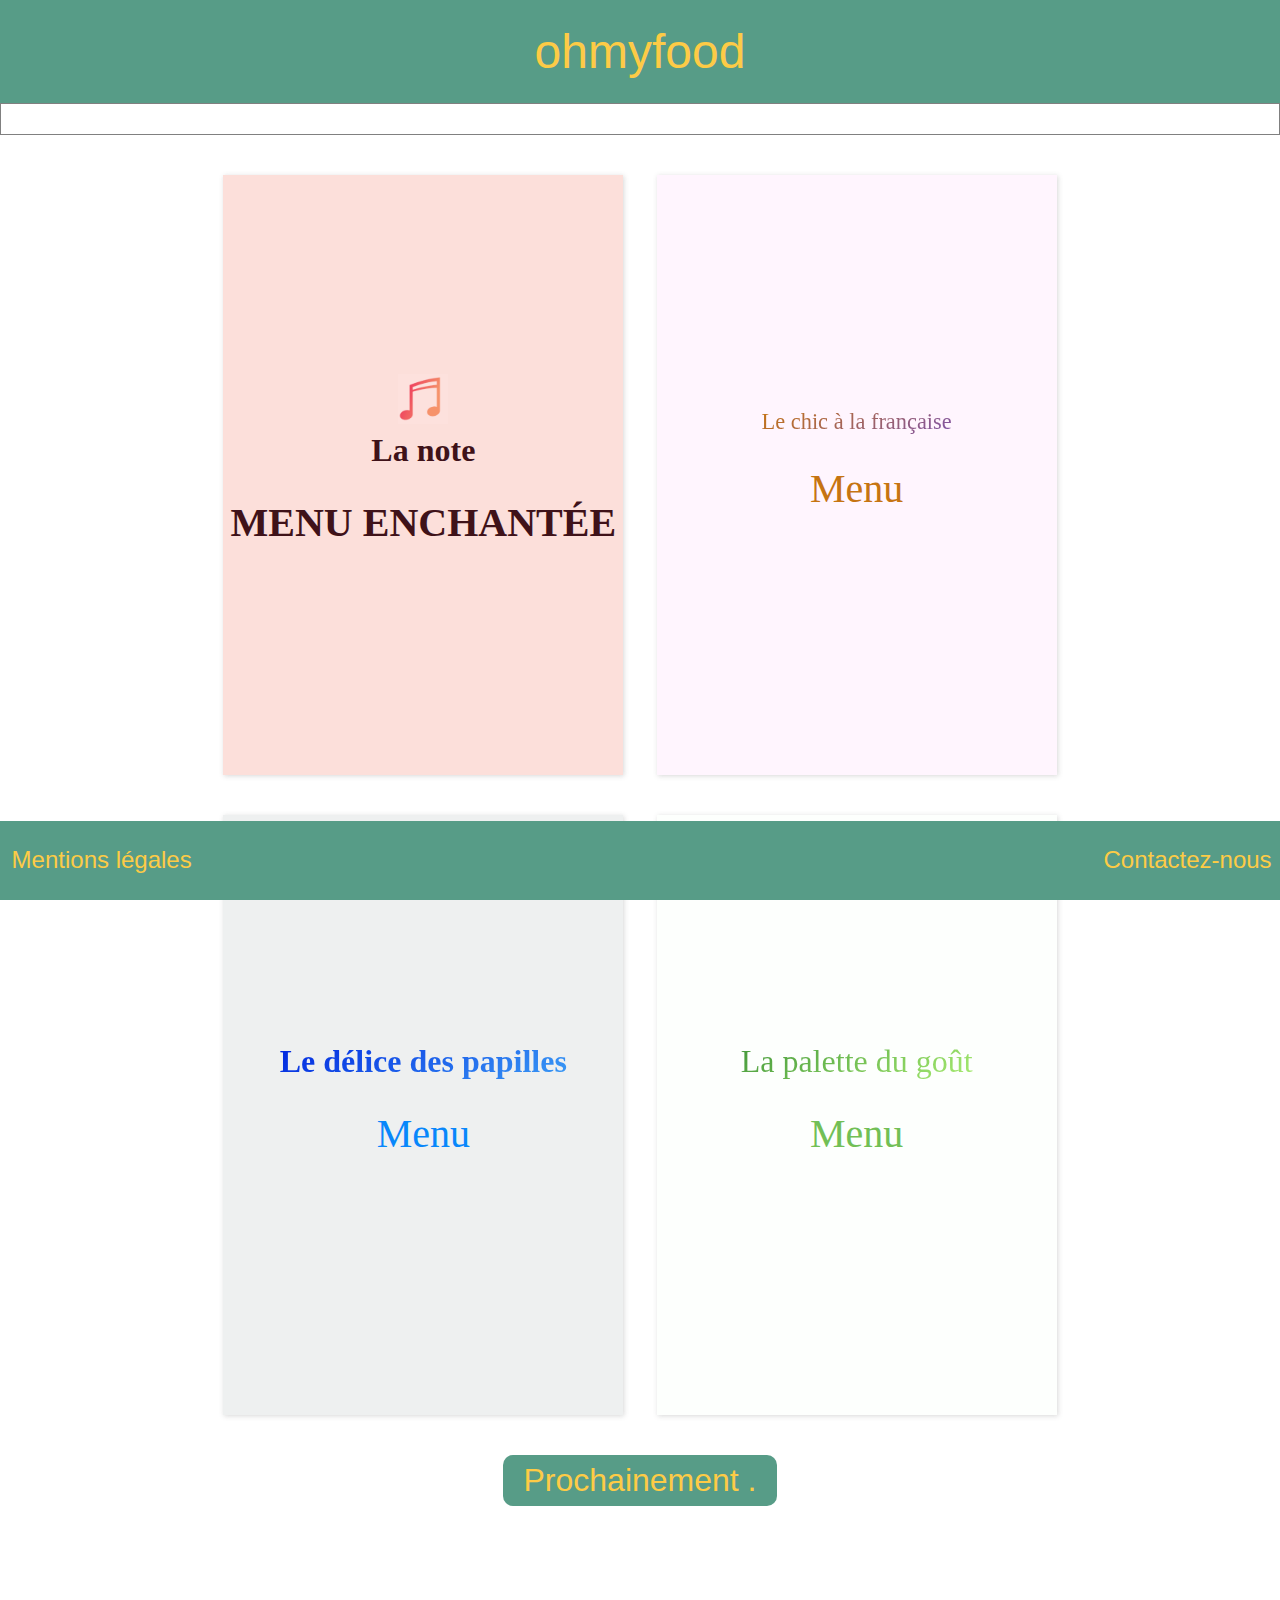
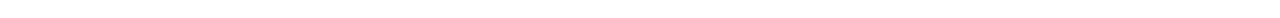
==== commit 1851893a: "normalise" ====
--- a/index.html
+++ b/index.html
@@ -21,8 +21,8 @@
                     <li class="note_link box">
                         <div class="divZoom">
                             <a href="laNoteEnchantee.html"><img src="images/note.png" alt="Icon de note" class="" /></a>
-                            <a href="laNoteEnchantee.html"> La note enchantée</a>
-                            <a href="laNoteEnchantee.html"> Menu</a>
+                            <a href="laNoteEnchantee.html"> La note</a>
+                            <a href="laNoteEnchantee.html"> Menu enchantée</a>
                         </div>
                     </li>
                     <li class="chic_link">
--- a/css/style.css
+++ b/css/style.css
@@ -186,6 +186,7 @@
     height: 50px;
     width: 50px; }
 
+/* EFFECT ZOOM SUR LES 4 MENUS */
 .divZoom {
   transition: transform 300ms, opacity 250ms 50ms;
   width: 100%;
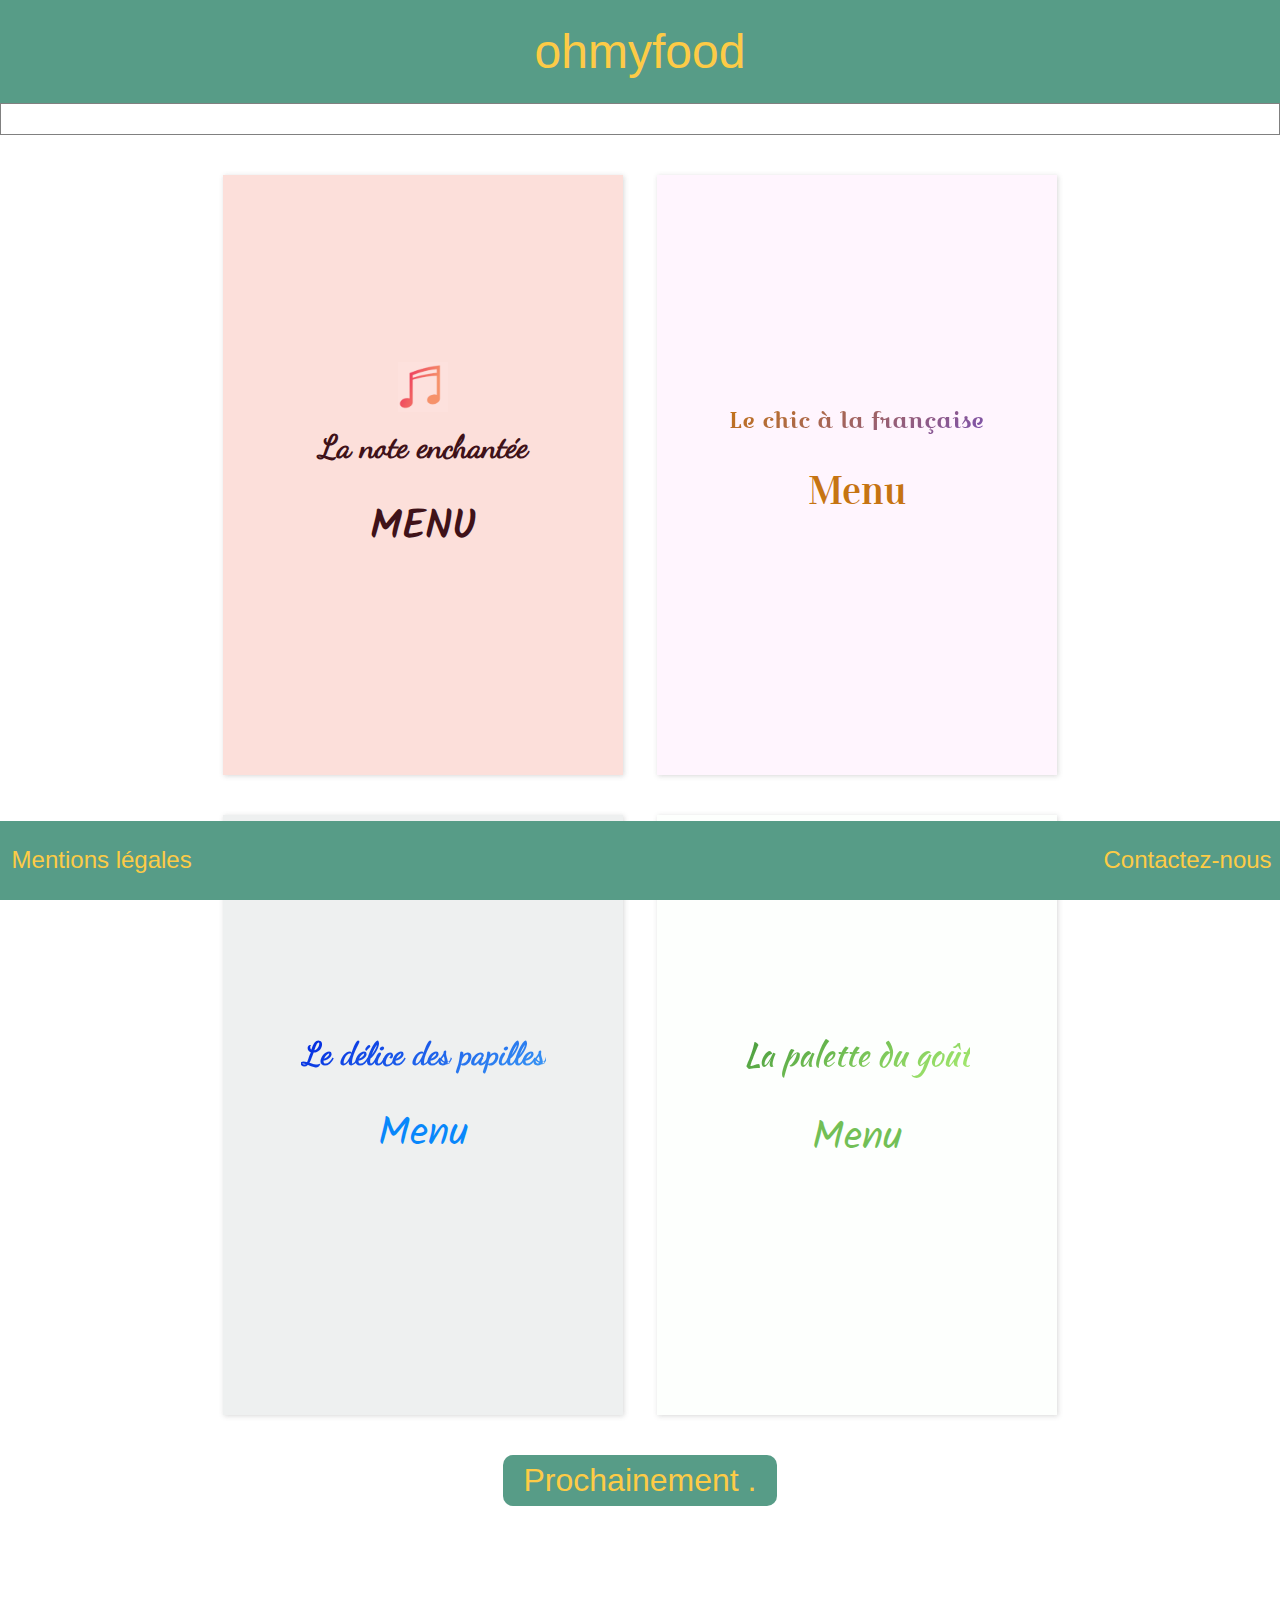
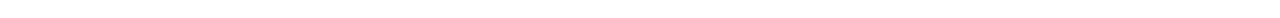
==== commit 89728207: "modification mineur" ====
--- a/index.html
+++ b/index.html
@@ -3,7 +3,7 @@
     <head>
         <meta charset="UTF-8">
         <meta name="viewport" content="width=device-width, initial-scale=1.0">
-        <link rel="stylesheet" href="css/style.css">
+        <link rel="stylesheet" href="styleindex.css">
         <title>Oh My Food ! - Accueil</title>
     </head>
     <body>
@@ -21,8 +21,8 @@
                     <li class="note_link box">
                         <div class="divZoom">
                             <a href="laNoteEnchantee.html"><img src="images/note.png" alt="Icon de note" class="" /></a>
-                            <a href="laNoteEnchantee.html"> La note</a>
-                            <a href="laNoteEnchantee.html"> Menu enchantée</a>
+                            <a href="laNoteEnchantee.html"> La note enchantée</a>
+                            <a href="laNoteEnchantee.html"> Menu</a>
                         </div>
                     </li>
                     <li class="chic_link">
--- a/styleindex.css
+++ b/styleindex.css
@@ -0,0 +1,718 @@
+@charset "UTF-8";
+@font-face {
+  font-family: "Vidaloka";
+  src: url("polices/vidaloka-regular-webfont.woff2") format("woff2"), url("polices/vidaloka-regular-webfont.woff") format("woff"), url("polices/vidaloka-regular-webfont.otf") format("otf");
+  font-weight: normal;
+  font-style: normal;
+}
+@font-face {
+  font-family: "Kalam";
+  src: url("polices/kalam-regular-webfont.woff2") format("woff2"), url("polices/kalam-regular-webfont.woff") format("woff"), url("polices/kalam-regular-webfont.ttf") format("ttf");
+  font-weight: normal;
+  font-style: normal;
+}
+@font-face {
+  font-family: "Croissant";
+  src: url("polices/croissantone-regular-webfont.woff2") format("woff2"), url("polices/croissantone-regular-webfont.ttf") format("ttf"), url("polices/croissantone-regular-webfont.woff") format("woff");
+  font-weight: normal;
+  font-style: normal;
+}
+@font-face {
+  font-family: "Kaushan";
+  src: url("polices/kaushanscript-regular-webfont.woff2") format("woff2"), url("polices/kaushanscript-regular-webfont.otf") format("otf"), url("polices/kaushanscript-regular-webfont.woff") format("woff");
+  font-weight: normal;
+  font-style: normal;
+}
+@font-face {
+  font-family: "Dancing";
+  src: url("polices/dancingscript-regular-webfont.woff2") format("woff2"), url("polices/dancingscript-regular-webfont.otf") format("otf"), url("polices/dancingscript-regular-webfont.woff") format("woff");
+  font-weight: normal;
+  font-style: normal;
+}
+@keyframes shake {
+  0% {
+    transform: translate(1px, 1px) rotate(0deg);
+  }
+  10% {
+    transform: translate(-1px, -2px) rotate(-1deg);
+  }
+  20% {
+    transform: translate(-3px, 0px) rotate(1deg);
+  }
+  30% {
+    transform: translate(3px, 2px) rotate(0deg);
+  }
+  40% {
+    transform: translate(1px, -1px) rotate(1deg);
+  }
+  50% {
+    transform: translate(-1px, 2px) rotate(-1deg);
+  }
+  60% {
+    transform: translate(-3px, 1px) rotate(0deg);
+  }
+  70% {
+    transform: translate(3px, 1px) rotate(-1deg);
+  }
+  80% {
+    transform: translate(-1px, -1px) rotate(1deg);
+  }
+  90% {
+    transform: translate(1px, 2px) rotate(0deg);
+  }
+  100% {
+    transform: translate(1px, -2px) rotate(-1deg);
+  }
+}
+@keyframes dots {
+  0%, 20% {
+    color: rgba(0, 0, 0, 0);
+    text-shadow: 0.25em 0 0 rgba(0, 0, 0, 0), 0.5em 0 0 rgba(0, 0, 0, 0);
+  }
+  40% {
+    color: #fdcb46ff;
+    text-shadow: 0.25em 0 0 rgba(0, 0, 0, 0), 0.5em 0 0 rgba(0, 0, 0, 0);
+  }
+  60% {
+    text-shadow: 0.25em 0 0 #fdcb46ff, 0.5em 0 0 rgba(0, 0, 0, 0);
+  }
+  80%, 100% {
+    text-shadow: 0.25em 0 0 #fdcb46ff, 0.5em 0 0 #fdcb46ff;
+  }
+}
+@-webkit-keyframes dots {
+  0%, 20% {
+    color: rgba(0, 0, 0, 0);
+    text-shadow: 0.25em 0 0 rgba(0, 0, 0, 0), 0.5em 0 0 rgba(0, 0, 0, 0);
+  }
+  40% {
+    color: #fdcb46ff;
+    text-shadow: 0.25em 0 0 rgba(0, 0, 0, 0), 0.5em 0 0 rgba(0, 0, 0, 0);
+  }
+  60% {
+    text-shadow: 0.25em 0 0 #fdcb46ff, 0.5em 0 0 rgba(0, 0, 0, 0);
+  }
+  80%, 100% {
+    text-shadow: 0.25em 0 0 #fdcb46ff, 0.5em 0 0 #fdcb46ff;
+  }
+}
+/* Changements généraux */
+body {
+  font-family: sans-serif;
+  margin: 0;
+  position: relative;
+  margin-bottom: 80px;
+}
+
+ul {
+  margin: 0;
+  padding: 0;
+}
+
+.grandTitre {
+  font-size: 3em;
+}
+
+a {
+  text-decoration: none;
+  color: #fdcb46ff;
+}
+
+li {
+  list-style: none;
+  overflow: hidden;
+}
+
+/* En tête */
+header {
+  background-color: #579c87;
+  text-align: center;
+  padding: 1.5em;
+}
+
+
+/* BARRE DE RECHERCHE */
+#searchbar{
+    position:relative; 
+    width:100%;
+     height:auto;
+  }
+.formulaire{
+  display:inline-block;
+  width:100%;
+}
+.formulaire .champ{
+  width:100%; 
+  height:35px;
+}
+.champ {
+  padding-right: 0px;
+  padding-left: 0px;
+  border-right-width: 0px;
+  border-right-style: solid;
+  border-left-width: 0px;
+  border-left-style: solid;
+ }
+ #recherche .iconloupe {
+  background:url(http://www.larevuedekenza.fr/wp-content/themes/quarter/images/sidebar/loupe.png) no-repeat 0 0;
+  width:90%;
+  }
+    
+  #recherche input {
+  width: 100%;
+  outline:0;
+  border:0;
+  margin:0;
+  height:24px;
+  float:left;
+  display:block;
+  padding-left:30px;
+  }
+  #recherche {
+ background-color: white;
+ bottom: 0;
+ height: 30px;
+ border: solid 1px grey;
+}
+
+.iconloupe{
+  float:left;
+}
+/* Corps index */
+main {
+  display: flex;
+  justify-content: center;
+  position: relative;
+}
+
+.bloc-menu {
+  max-width: 900px;
+}
+
+.bloc-menu ul {
+  margin-top: 40px;
+  display: flex;
+  flex-direction: row;
+  flex-wrap: wrap;
+  justify-content: space-evenly;
+}
+
+.bloc-menu li {
+  margin-bottom: 40px;
+  box-shadow: 1px 1px 5px rgba(85, 85, 85, 0.226);
+  width: 400px;
+  height: 600px;
+  text-align: center;
+}
+.bloc-menu li a {
+  padding-bottom: 30px;
+  font-size: 2rem;
+}
+.bloc-menu li a:last-child {
+  font-size: 2.5rem;
+}
+
+.note_link {
+  background-color: #fcdfda;
+}
+.note_link a {
+  color: #3f1219;
+  font-family: "Kalam";
+  font-weight: bold;
+}
+.note_link a:first-child {
+  padding-bottom: 0;
+}
+.note_link a:nth-child(2) {
+  font-family: "Dancing";
+}
+.note_link a:last-child {
+  text-transform: uppercase;
+}
+.note_link img {
+  height: 50px;
+  width: 50px;
+}
+
+.divZoom {
+  transition: transform 300ms, opacity 250ms 50ms;
+  width: 100%;
+  height: 100%;
+  display: flex;
+  justify-content: center;
+  vertical-align: middle;
+  flex-direction: column;
+  align-items: center;
+}
+.divZoom:hover {
+  transform: scale(1.5);
+  opacity: 0.5;
+}
+
+.chic_link {
+  background-color: #fff5fe;
+}
+.chic_link a {
+  color: #c67412;
+}
+.chic_link a:first-child {
+  background-clip: text;
+  background: -webkit-linear-gradient(150deg, #c67412, #6e4ccc);
+  background: -moz-linear-gradient(150deg, #c67412, #6e4ccc);
+  background: -ms-linear-gradient(150deg, #c67412, #6e4ccc);
+  background: -o-linear-gradient(150deg, #c67412, #6e4ccc);
+  background: linear-gradient(150deg, #c67412, #6e4ccc);
+  -webkit-background-clip: text;
+  -moz-background-clip: text;
+  -ms-background-clip: text;
+  -o-background-clip: text;
+  -webkit-text-fill-color: transparent;
+  -moz-text-fill-color: transparent;
+  -ms-text-fill-color: transparent;
+  -o-text-fill-color: transparent;
+  font-family: "Croissant";
+  font-size: 1.4rem;
+}
+.chic_link a:last-child {
+  font-family: "Vidaloka";
+}
+
+.delice_link {
+  background-color: #eef0f0;
+}
+.delice_link a {
+  color: #0887fb;
+}
+.delice_link a:first-child {
+  background-clip: text;
+  background: -webkit-linear-gradient(150deg, #0025df, #43adf9);
+  background: -moz-linear-gradient(150deg, #0025df, #43adf9);
+  background: -ms-linear-gradient(150deg, #0025df, #43adf9);
+  background: -o-linear-gradient(150deg, #0025df, #43adf9);
+  background: linear-gradient(150deg, #0025df, #43adf9);
+  -webkit-background-clip: text;
+  -moz-background-clip: text;
+  -ms-background-clip: text;
+  -o-background-clip: text;
+  -webkit-text-fill-color: transparent;
+  -moz-text-fill-color: transparent;
+  -ms-text-fill-color: transparent;
+  -o-text-fill-color: transparent;
+  font-family: "Dancing";
+  font-weight: bold;
+}
+.delice_link a:last-child {
+  font-family: "Kalam";
+}
+
+.palette_link {
+  background-color: #fdfffd;
+}
+.palette_link a {
+  color: #72bf56;
+}
+.palette_link a:first-child {
+  background-clip: text;
+  background: -webkit-linear-gradient(150deg, #43973a, #bafb7b);
+  background: -moz-linear-gradient(150deg, #43973a, #bafb7b);
+  background: -ms-linear-gradient(150deg, #43973a, #bafb7b);
+  background: -o-linear-gradient(150deg, #43973a, #bafb7b);
+  background: linear-gradient(150deg, #43973a, #bafb7b);
+  -webkit-background-clip: text;
+  -moz-background-clip: text;
+  -ms-background-clip: text;
+  -o-background-clip: text;
+  -webkit-text-fill-color: transparent;
+  -moz-text-fill-color: transparent;
+  -ms-text-fill-color: transparent;
+  -o-text-fill-color: transparent;
+  font-family: "Kaushan";
+}
+.palette_link a:last-child {
+  font-family: "Kalam";
+}
+
+.ligne-prochainement {
+  display: flex;
+  justify-content: center;
+}
+
+.prochainement {
+  text-align: center;
+  font-size: 2rem;
+  margin-top: 0;
+  border-radius: 10px;
+  background-color: #579c87;
+  width: 260px;
+  padding: 7px;
+}
+.prochainement :after {
+  content: " .";
+  animation: dots 4s steps(5, end) infinite;
+  -webkit-animation: dots 2s steps(5, end) infinite;
+  -moz-animation: dots 2s steps(5, end) infinite;
+  -o-animation: dots 2s steps(5, end) infinite;
+}
+
+/* Corps pages menus général (note) */
+h2 {
+  text-align: center;
+  padding-top: 25px;
+  font-size: 2rem;
+}
+
+.block-page {
+  display: flex;
+  justify-content: center;
+  font-family: "Kalam", sans-serif;
+}
+
+.container {
+  width: 900px;
+  height: 1250px;
+  background-color: #fcdfda;
+  margin-bottom: 50px;
+  color: #3f1219;
+}
+
+section {
+  padding-left: 50px;
+  padding-right: 50px;
+}
+section div:last-child {
+  padding-left: 80px;
+}
+
+.header {
+  text-align: center;
+  padding-top: 50px;
+}
+.header p {
+  font-size: 4rem;
+  margin-top: 0;
+  font-family: "Dancing";
+  font-weight: bold;
+}
+
+.en-tete {
+  display: flex;
+}
+.en-tete p {
+  font-size: 1.5rem;
+  width: 335px;
+  text-align: center;
+  font-weight: bold;
+  margin-top: 9px;
+}
+.en-tete img {
+  height: 15px;
+  padding-top: 15px;
+}
+.en-tete img:last-child {
+  width: 232.09px;
+}
+
+span::after {
+  content: "";
+  display: block;
+  width: 0;
+  height: 2px;
+  background: #3f1219;
+  transition: width 0.3s;
+}
+
+span:hover::after {
+  width: 100%;
+}
+
+.board {
+  display: flex;
+  margin-bottom: 70px;
+  padding-left: 80px;
+  padding-right: 80px;
+}
+
+.boardLeft {
+  width: 90%;
+}
+
+.boardRight {
+  width: 10%;
+  text-align: right;
+  font-weight: bold;
+}
+
+.footer {
+  display: flex;
+  justify-content: center;
+  margin-top: 70px;
+  margin-bottom: 70px;
+}
+.footer img {
+  width: 50px;
+  height: 50px;
+  float: left;
+}
+.footer p {
+  line-height: 0px;
+  font-size: 1.5rem;
+}
+.footer .boardfooter {
+  width: 270px;
+  font-family: "Dancing";
+  font-weight: bold;
+}
+
+/* Corps page chic */
+.block-page_chic .container {
+  background-color: #fff5fe;
+}
+.block-page_chic .en-tete img:first-child {
+  width: 232px;
+}
+.block-page_chic section {
+  font-family: "Vidaloka";
+}
+.block-page_chic article {
+  margin-bottom: 100px;
+}
+.block-page_chic article:first-child {
+  color: #c67412;
+}
+.block-page_chic article:nth-child(2) {
+  color: #a56799;
+}
+.block-page_chic article:last-child {
+  color: #6e4ccc;
+}
+.block-page_chic .header {
+  background-clip: text;
+  background: -webkit-linear-gradient(150deg, #c67412, #6e4ccc);
+  background: -moz-linear-gradient(150deg, #c67412, #6e4ccc);
+  background: -ms-linear-gradient(150deg, #c67412, #6e4ccc);
+  background: -o-linear-gradient(150deg, #c67412, #6e4ccc);
+  background: linear-gradient(150deg, #c67412, #6e4ccc);
+  -webkit-background-clip: text;
+  -moz-background-clip: text;
+  -ms-background-clip: text;
+  -o-background-clip: text;
+  -webkit-text-fill-color: transparent;
+  -moz-text-fill-color: transparent;
+  -ms-text-fill-color: transparent;
+  -o-text-fill-color: transparent;
+  margin-bottom: 100px;
+  margin-top: 100px;
+}
+.block-page_chic .span1::after {
+  background: #c67412;
+}
+.block-page_chic .span2::after {
+  background: #a56799;
+}
+.block-page_chic .span3::after {
+  background: #6e4ccc;
+}
+
+/* Corps page delice */
+.block-page_delice .container {
+  color: #000;
+  background-color: #eef0f0;
+}
+.block-page_delice article {
+  margin-bottom: 100px;
+}
+.block-page_delice .en-tete p {
+  font-weight: normal;
+}
+.block-page_delice .en-tete img:first-child {
+  width: 232px;
+}
+.block-page_delice .header {
+  background-clip: text;
+  background: -webkit-linear-gradient(150deg, #0025df, #43adf9);
+  background: -moz-linear-gradient(150deg, #0025df, #43adf9);
+  background: -ms-linear-gradient(150deg, #0025df, #43adf9);
+  background: -o-linear-gradient(150deg, #0025df, #43adf9);
+  background: linear-gradient(150deg, #0025df, #43adf9);
+  -webkit-background-clip: text;
+  -moz-background-clip: text;
+  -ms-background-clip: text;
+  -o-background-clip: text;
+  -webkit-text-fill-color: transparent;
+  -moz-text-fill-color: transparent;
+  -ms-text-fill-color: transparent;
+  -o-text-fill-color: transparent;
+  margin-top: 100px;
+  margin-bottom: 100px;
+}
+.block-page_delice .span1::after {
+  background: #0025df;
+}
+.block-page_delice .span2::after {
+  background: #358DF4;
+}
+.block-page_delice .span3::after {
+  background: #1D9DFB;
+}
+
+/* Corps page palette */
+.block-page_palette .container {
+  color: #000;
+  background-color: #fdfffd;
+}
+.block-page_palette .en-tete p {
+  font-weight: normal;
+}
+.block-page_palette .en-tete img:last-child {
+  width: 258px;
+}
+.block-page_palette .header {
+  background-clip: text;
+  background: -webkit-linear-gradient(150deg, #43973a, #bafb7b);
+  background: -moz-linear-gradient(150deg, #43973a, #bafb7b);
+  background: -ms-linear-gradient(150deg, #43973a, #bafb7b);
+  background: -o-linear-gradient(150deg, #43973a, #bafb7b);
+  background: linear-gradient(150deg, #43973a, #bafb7b);
+  -webkit-background-clip: text;
+  -moz-background-clip: text;
+  -ms-background-clip: text;
+  -o-background-clip: text;
+  -webkit-text-fill-color: transparent;
+  -moz-text-fill-color: transparent;
+  -ms-text-fill-color: transparent;
+  -o-text-fill-color: transparent;
+  margin-top: 100px;
+  margin-bottom: 100px;
+}
+.block-page_palette span::after {
+  background: linear-gradient(to right, #43973a, #bafb7b);
+}
+
+/* Corps page mentions légales */
+.mentions {
+  margin: 60px 60px;
+  text-align: justify;
+}
+
+/* Pied de page */
+footer {
+  background-color: #579c87;
+  padding: 0.1em;
+  display: flex;
+  position: fixed;
+  bottom: 0;
+  width: 100%;
+}
+footer:last-child {
+  float: right;
+}
+footer p {
+  font-size: 1.5rem;
+}
+
+.boardLeftFooter {
+  width: 50%;
+  padding-left: 10px;
+}
+.boardLeftFooter p:hover {
+  animation: shake 0.5s infinite;
+}
+
+.boardRightFooter {
+  width: 50%;
+  text-align: end;
+  padding-right: 10px;
+}
+.boardRightFooter p:hover {
+  animation: shake 0.5s infinite;
+}
+
+/* Responsive smartphone */
+@media screen and (max-width: 425px) {
+  /* Corps index */
+  .bloc.menu li {
+    width: 80%;
+    height: 250px;
+  }
+
+  .chic_link a:first-child {
+    font-size: 1.2rem;
+  }
+
+  /* Corps pages menu général */
+  h2 {
+    font-size: 1.5rem;
+  }
+
+  .header p {
+    font-size: 2.2rem;
+  }
+
+  .container {
+    width: 90%;
+    height: auto;
+  }
+
+  .en-tete {
+    flex-direction: column;
+  }
+  .en-tete img:first-child {
+    display: none;
+  }
+  .en-tete img:last-child {
+    width: auto;
+  }
+  .en-tete p {
+    width: auto;
+    font-size: 1.3rem;
+  }
+
+  section {
+    padding-left: 15px;
+    padding-right: 15px;
+  }
+  section div:last-child {
+    padding: 0;
+  }
+
+  .board {
+    margin: 0;
+    padding: 0;
+  }
+
+  .boardRight {
+    line-height: 50px;
+  }
+
+  .footer .boardfooter {
+    width: 220px;
+  }
+
+  /* Corps page chic */
+  .block-page_chic section article:first-child .boardLeft {
+    line-height: 34px;
+  }
+
+  /* Corps page delice */
+  .block-page_delice section article:first-child .boardLeft p:last-child {
+    line-height: 55px;
+  }
+  .block-page_delice section article:last-child .boardLeft {
+    line-height: 50px;
+  }
+
+  /* Corps page palette */
+  .block-page_palette section article:nth-child(2) .boardRight {
+    line-height: 65px;
+  }
+
+  /* Pied de page */
+  footer {
+    width: 100%;
+  }
+  footer a {
+    font-size: 1rem;
+  }
+}
+
+/*# sourceMappingURL=styleindex.css.map */
